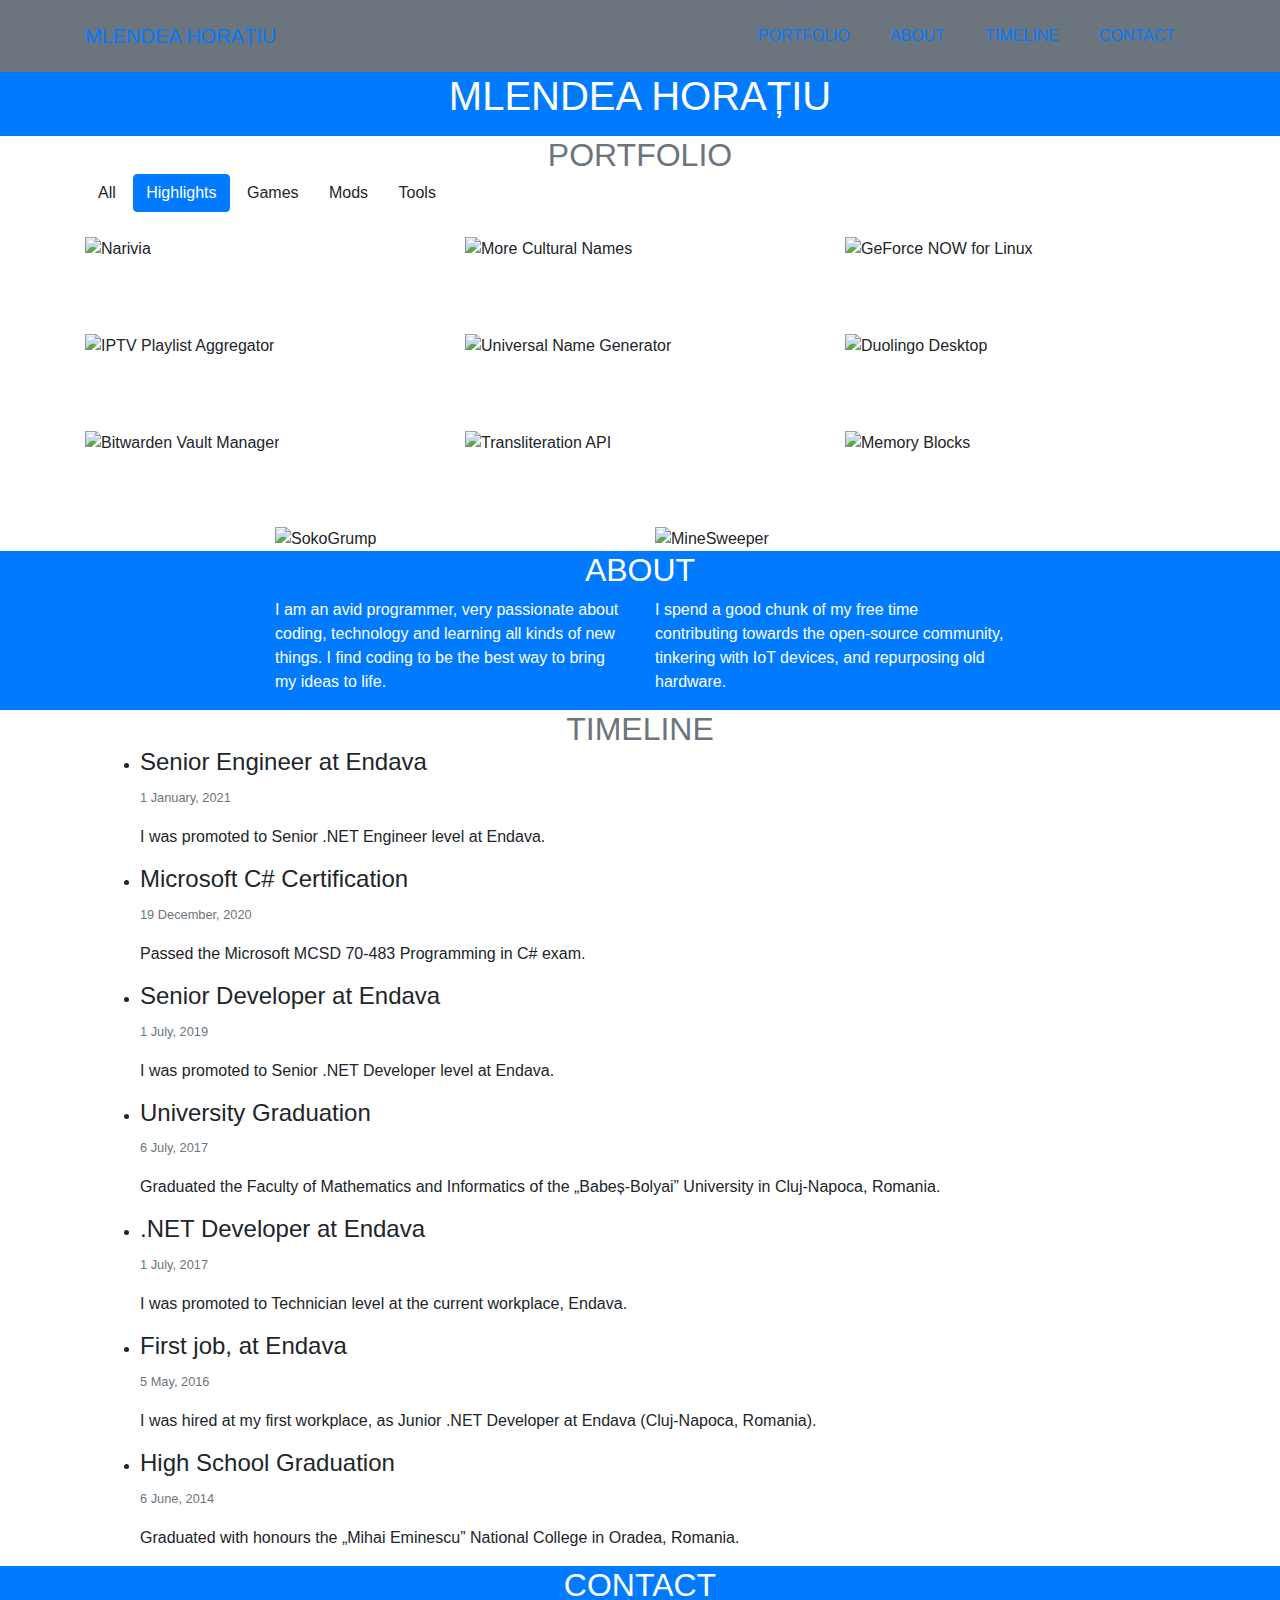
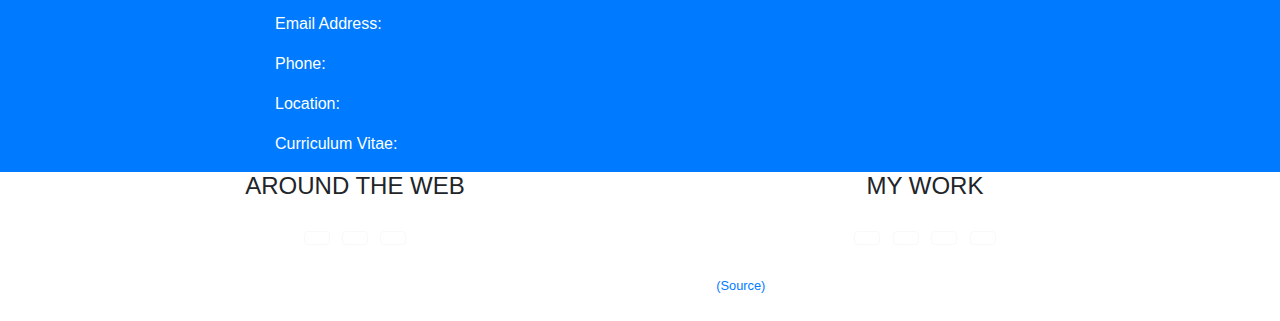
==== index.html @ c2ff5363 "Added an additional typewriter message" ====
<!DOCTYPE html>
<html lang="en">
    <head>
        <meta charset="utf-8">
        <meta http-equiv="X-UA-Compatible" content="IE=edge">
        <meta name="viewport" content="width=device-width, initial-scale=1">
        <meta name="description" content="Mlendea Horatiu Presentation Website">
        <meta name="author" content="Mlendea Horatiu">
        <meta name="keywords" content="Mlendea,Horatiu,Hori,Narivia">

        <link rel="icon" href="https://s.gravatar.com/avatar/6806e1cdd85b99cf8c70e34a6dd3ce5c?s=48">
        <title>Mlendea Horațiu</title>

        <!-- JQuery -->
        <script src="https://cdnjs.cloudflare.com/ajax/libs/jquery/3.5.1/jquery.min.js"></script>
        <script src="https://cdnjs.cloudflare.com/ajax/libs/jquery-easing/1.12.1/jquery.easing.min.js"></script>
        
        <!-- Bootstrap -->
        <link href="https://cdn.jsdelivr.net/npm/bootstrap@4.5.3/dist/css/bootstrap.min.css" rel="stylesheet" id="bootstrap-css">
        <script src="https://cdn.jsdelivr.net/npm/bootstrap@4.5.3/dist/js/bootstrap.bundle.min.js"></script>
        <link href="https://startbootstrap.github.io/startbootstrap-freelancer/css/styles.css" rel="stylesheet" />

        <!-- JS Plugins -->
        <script src="js/cbpAnimatedHeader.js"></script>
        <script src="js/portfolio-filter.js"></script>
        <script src="js/typewriter.js"></script>
        <script src="https://cdnjs.cloudflare.com/ajax/libs/wow/1.1.2/wow.min.js"></script>
        
        <!-- CSS - Plugins -->
        <link href="css/timeline.css" rel="stylesheet">
        <link href="https://cdnjs.cloudflare.com/ajax/libs/animate.css/3.7.2/animate.min.css" rel="stylesheet">

        <!-- CSS - Customisations -->
        <link href="css/hori.css" rel="stylesheet">

        <!-- Font Awesome icons (free version)-->
        <script src="https://use.fontawesome.com/releases/v5.15.1/js/all.js" crossorigin="anonymous"></script>
        
        <!-- Google fonts-->
        <link href="https://fonts.googleapis.com/css?family=Montserrat:400,700" rel="stylesheet" type="text/css" />
        <link href="https://fonts.googleapis.com/css?family=Lato:400,700,400italic,700italic" rel="stylesheet" type="text/css" />
    </head>
    <body id="page-top" class="index">
        <!-- Navigation-->
        <nav class="navbar navbar-expand-lg bg-secondary text-uppercase fixed-top" id="mainNav">
            <div class="container">
                <a class="navbar-brand js-scroll-trigger" href="#page-top">Mlendea Horațiu</a>
                <button class="navbar-toggler navbar-toggler-right text-uppercase font-weight-bold bg-primary text-white rounded" type="button" data-toggle="collapse" data-target="#navbarResponsive" aria-controls="navbarResponsive" aria-expanded="false" aria-label="Toggle navigation">
                    Menu
                    <i class="fas fa-bars"></i>
                </button>
                <div class="collapse navbar-collapse" id="navbarResponsive">
                    <ul class="navbar-nav ml-auto">
                        <li class="nav-item mx-0 mx-lg-1"><a class="nav-link py-3 px-0 px-lg-3 rounded js-scroll-trigger" href="#portfolio">Portfolio</a></li>
                        <li class="nav-item mx-0 mx-lg-1"><a class="nav-link py-3 px-0 px-lg-3 rounded js-scroll-trigger" href="#about">About</a></li>
                        <li class="nav-item mx-0 mx-lg-1"><a class="nav-link py-3 px-0 px-lg-3 rounded js-scroll-trigger" href="#timeline">Timeline</a></li>
                        <li class="nav-item mx-0 mx-lg-1"><a class="nav-link py-3 px-0 px-lg-3 rounded js-scroll-trigger" href="#contact">Contact</a></li>
                    </ul>
                </div>
            </div>
        </nav>

        <!-- Masthead-->
        <header class="masthead bg-primary text-white text-center">
            <div class="container d-flex align-items-center flex-column">
                <!-- Masthead Avatar Image-->
                <img class="masthead-avatar mb-5 wow bounceIn" src="https://s.gravatar.com/avatar/6806e1cdd85b99cf8c70e34a6dd3ce5c?s=256" alt="Mlendea Horațiu" />
                <!-- Masthead Heading-->
                <h1 class="masthead-heading text-uppercase mb-0">Mlendea Horațiu</h1>
                <!-- Icon Divider-->
                <div class="divider-custom divider-light">
                    <div class="divider-custom-line"></div>
                    <div class="divider-custom-icon"><i class="fas fa-star"></i></div>
                    <div class="divider-custom-line"></div>
                </div>
                <!-- Masthead Subheading-->
                <span class="skills">
                    <p class="text-center typewrite" data-period="2000" data-type='[ ".NET Developer", "Tinkerer", "IoT enthusiast", "♥ Linux", "Gamer", "Open-source contributor", "Writer of bugs xD" ]'>
                        <span class="wrap"></span>
                    </p>
                </span>
            </div>
        </header>

        <!-- Portfolio Section-->
        <section class="page-section portfolio" id="portfolio">
            <div class="container">
                <!-- Portfolio Section Heading-->
                <h2 class="page-section-heading text-center text-uppercase text-secondary mb-0">Portfolio</h2>
                <!-- Icon Divider-->
                <div class="divider-custom">
                    <div class="divider-custom-line"></div>
                    <div class="divider-custom-icon"><i class="fas fa-star"></i></div>
                    <div class="divider-custom-line"></div>
                </div>
                <div class="divider-custom">
                    <button class="btn filter-button" data-filter="all" href="">All</button>
                    <button class="btn filter-button btn-primary" data-filter="highlights">Highlights</button>
                    <button class="btn filter-button" data-filter="games">Games</button>
                    <button class="btn filter-button" data-filter="mods">Mods</button>
                    <button class="btn filter-button" data-filter="tools">Tools</button>
                </div>
                <!-- Portfolio Grid Items-->
                <div id="portfolio-gallery" class="row justify-content-center">
                    <!-- 1,1 -->
                    <div class="col-md-6 col-lg-4 mb-5 wow bounceIn filter games highlights">
                        <!-- Narivia-->
                        <div class="portfolio-item mx-auto" data-toggle="modal" data-target="#portfolioModalNarivia">
                            <div class="portfolio-item-caption d-flex align-items-center justify-content-center h-100 w-100">
                                <div class="portfolio-item-caption-content text-center text-white">Narivia</div>
                            </div>
                            <img class="img-fluid" src="assets/img/portfolio/narivia.png" alt="Narivia" />
                        </div>
                    </div>
                    <!-- 2,1 -->
                    <div class="col-md-6 col-lg-4 mb-5 wow bounceIn filter mods highlights">
                        <!-- More Cultural Names -->
                        <div class="portfolio-item mx-auto" data-toggle="modal" data-target="#portfolioModalMoreCulturalNames">
                            <div class="portfolio-item-caption d-flex align-items-center justify-content-center h-100 w-100">
                                <div class="portfolio-item-caption-content text-center text-white">More Cultural Names</div>
                            </div>
                            <img class="img-fluid" src="assets/img/portfolio/more-cultural-names.png" alt="More Cultural Names" />
                        </div>
                    </div>
                    <!-- 3,1 -->
                    <div class="col-md-6 col-lg-4 mb-5 wow bounceIn filter tools highlights">
                        <!-- GeForce NOW for Linux -->
                        <div class="portfolio-item mx-auto" data-toggle="modal" data-target="#portfolioModalGeForceNowElectron">
                            <div class="portfolio-item-caption d-flex align-items-center justify-content-center h-100 w-100">
                                <div class="portfolio-item-caption-content text-center text-white">GeForce NOW for Linux</div>
                            </div>
                            <img class="img-fluid" src="assets/img/portfolio/geforcenow-electron.png" alt="GeForce NOW for Linux" />
                        </div>
                    </div>
                    <!-- 1,2 -->
                    <div class="col-md-6 col-lg-4 mb-5 wow bounceIn filter tools highlights">
                        <!-- IPTV Playlist Aggregator-->
                        <div class="portfolio-item mx-auto" data-toggle="modal" data-target="#portfolioModalIptvPlaylistAggregator">
                            <div class="portfolio-item-caption d-flex align-items-center justify-content-center h-100 w-100">
                                <div class="portfolio-item-caption-content text-center text-white">IPTV Playlist Aggregator</div>
                            </div>
                            <img class="img-fluid" src="assets/img/portfolio/iptv-playlist-aggregator.png" alt="IPTV Playlist Aggregator" />
                        </div>
                    </div>
                    <!-- 2,2 -->
                    <div class="col-md-6 col-lg-4 mb-5 wow bounceIn filter tools highlights">
                        <!-- Universal Name Generator -->
                        <div class="portfolio-item mx-auto" data-toggle="modal" data-target="#portfolioModalUniversalNameGenerator">
                            <div class="portfolio-item-caption d-flex align-items-center justify-content-center h-100 w-100">
                                <div class="portfolio-item-caption-content text-center text-white">Universal Name Generator</div>
                            </div>
                            <img class="img-fluid" src="assets/img/portfolio/universal-name-generator.png" alt="Universal Name Generator" />
                        </div>
                    </div>
                    <!-- 3,2 -->
                    <div class="col-md-6 col-lg-4 mb-5 wow bounceIn filter tools highlights">
                        <!-- Duolingo Desktop -->
                        <div class="portfolio-item mx-auto" data-toggle="modal" data-target="#portfolioModalDuolingoDesktop">
                            <div class="portfolio-item-caption d-flex align-items-center justify-content-center h-100 w-100">
                                <div class="portfolio-item-caption-content text-center text-white">Duolingo Desktop</div>
                            </div>
                            <img class="img-fluid" src="assets/img/portfolio/duolingo-desktop.png" alt="Duolingo Desktop" />
                        </div>
                    </div>
                    <!-- 1,3 -->
                    <div class="col-md-6 col-lg-4 mb-5 mb-lg-0 wow bounceIn filter tools">
                        <!-- Bitwarden Vault Manager -->
                        <div class="portfolio-item mx-auto" data-toggle="modal" data-target="#portfolioModalBitwardenVaultManager">
                            <div class="portfolio-item-caption d-flex align-items-center justify-content-center h-100 w-100">
                                <div class="portfolio-item-caption-content text-center text-white">Bitwarden Vault Manager</div>
                            </div>
                            <img class="img-fluid" src="assets/img/portfolio/bitwarden-vault-manager.png" alt="Bitwarden Vault Manager" />
                        </div>
                    </div>
                    <!-- 2,3 -->
                    <div class="col-md-6 col-lg-4 mb-5 wow bounceIn filter tools">
                        <!-- Transliteration API -->
                        <div class="portfolio-item mx-auto" data-toggle="modal" data-target="#portfolioModalTransliterationAPI">
                            <div class="portfolio-item-caption d-flex align-items-center justify-content-center h-100 w-100">
                                <div class="portfolio-item-caption-content text-center text-white">Transliteration API</div>
                            </div>
                            <img class="img-fluid" src="assets/img/portfolio/transliteration-api.png" alt="Transliteration API" />
                        </div>
                    </div>
                    <!-- 1,4 -->
                    <div class="col-md-6 col-lg-4 mb-5 mb-lg-0 wow bounceIn filter games">
                        <!-- Memory Blocks -->
                        <div class="portfolio-item mx-auto" data-toggle="modal" data-target="#portfolioModalMemoryBlocks">
                            <div class="portfolio-item-caption d-flex align-items-center justify-content-center h-100 w-100">
                                <div class="portfolio-item-caption-content text-center text-white">Memory Blocks</div>
                            </div>
                            <img class="img-fluid" src="assets/img/portfolio/memoryblocks.png" alt="Memory Blocks" />
                        </div>
                    </div>
                    <!-- 2,4 -->
                    <div class="col-md-6 col-lg-4 mb-5 mb-md-0 wow bounceIn filter games">
                        <!-- SokoGrump-->
                        <div class="portfolio-item mx-auto" data-toggle="modal" data-target="#portfolioModalSokoGrump">
                            <div class="portfolio-item-caption d-flex align-items-center justify-content-center h-100 w-100">
                                <div class="portfolio-item-caption-content text-center text-white">SokoGrump</div>
                            </div>
                            <img class="img-fluid" src="assets/img/portfolio/sokogrump.png" alt="SokoGrump" />
                        </div>
                    </div>
                    <!-- 3,4 -->
                    <div class="col-md-6 col-lg-4 wow bounceIn filter games">
                        <!-- Minesweeper-->
                        <div class="portfolio-item mx-auto" data-toggle="modal" data-target="#portfolioModalMinesweeper">
                            <div class="portfolio-item-caption d-flex align-items-center justify-content-center h-100 w-100">
                                <div class="portfolio-item-caption-content text-center text-white">Minesweeper</div>
                            </div>
                            <img class="img-fluid" src="assets/img/portfolio/minesweeper.png" alt="MineSweeper" />
                        </div>
                    </div>
                </div>
            </div>
        </section>

        <!-- About Section-->
        <section class="page-section bg-primary text-white mb-0" id="about">
            <div class="container">
                <!-- About Section Heading-->
                <h2 class="page-section-heading text-center text-uppercase text-white">About</h2>
                <!-- Icon Divider-->
                <div class="divider-custom divider-light">
                    <div class="divider-custom-line"></div>
                    <div class="divider-custom-icon"><i class="fas fa-star"></i></div>
                    <div class="divider-custom-line"></div>
                </div>
                <!-- About Section Content-->
                <div class="row">
                    <div class="col-lg-4 ml-auto wow slideInLeft">
                        <p>I am an avid programmer, very passionate about coding, technology and learning all kinds of new things.
                            I find coding to be the best way to bring my ideas to life.</p>
                    </div>
                    <div class="col-lg-4 mr-auto wow slideInRight">
                        <p>I spend a good chunk of my free time contributing towards the open-source community,
                            tinkering with IoT devices, and repurposing old hardware.</p>
                    </div>
                </div>
            </div>
        </section>

        <!-- Timeline Section -->
        <section class="page-section" id="timeline">
            <div class="container">
                <!-- Timeline Section Heading-->
                <h2 class="page-section-heading text-center text-uppercase text-secondary mb-0">Timeline</h2>
                <!-- Icon Divider-->
                <div class="divider-custom">
                    <div class="divider-custom-line"></div>
                    <div class="divider-custom-icon"><i class="fas fa-star"></i></div>
                    <div class="divider-custom-line"></div>
                </div>

                <div class="container">
                    <ul class="timeline">
                        <li class="timeline-inverted">
                            <div class="timeline-badge info"><i class="fas fa-briefcase"></i></div>
                            <div class="timeline-panel wow slideInRight">
                                <div class="timeline-heading">
                                    <h4 class="timeline-title">Senior Engineer at Endava</h4>
                                    <p><small class="text-muted"><i class="far fa-clock"></i> 1 January, 2021</small></p>
                                </div>
                                <div class="timeline-body">
                                    <p>I was promoted to Senior .NET Engineer level at Endava.</p>
                                </div>
                            </div>
                        </li>
                        <li>
                            <div class="timeline-badge success"><i class="fas fa-graduation-cap"></i></div>
                            <div class="timeline-panel wow slideInLeft">
                                <div class="timeline-heading">
                                    <h4 class="timeline-title">Microsoft C# Certification</h4>
                                    <p><small class="text-muted"><i class="far fa-clock"></i> 19 December, 2020</small></p>
                                </div>
                                <div class="timeline-body">
                                    <p>Passed the Microsoft MCSD 70-483 Programming in C# exam.</p>
                                </div>
                            </div>
                        </li>
                        <li class="timeline-inverted">
                            <div class="timeline-badge info"><i class="fas fa-briefcase"></i></div>
                            <div class="timeline-panel wow slideInRight">
                                <div class="timeline-heading">
                                    <h4 class="timeline-title">Senior Developer at Endava</h4>
                                    <p><small class="text-muted"><i class="far fa-clock"></i> 1 July, 2019</small></p>
                                </div>
                                <div class="timeline-body">
                                    <p>I was promoted to Senior .NET Developer level at Endava.</p>
                                </div>
                            </div>
                        </li>
                        <li>
                            <div class="timeline-badge success"><i class="fas fa-graduation-cap"></i></div>
                            <div class="timeline-panel wow slideInLeft">
                                <div class="timeline-heading">
                                    <h4 class="timeline-title">University Graduation</h4>
                                    <p><small class="text-muted"><i class="far fa-clock"></i> 6 July, 2017</small></p>
                                </div>
                                <div class="timeline-body">
                                    <p>Graduated the Faculty of Mathematics and Informatics of the „Babeș-Bolyai” University in
                                        Cluj-Napoca, Romania.</p>
                                </div>
                            </div>
                        </li>
                        <li class="timeline-inverted">
                            <div class="timeline-badge info"><i class="fas fa-briefcase"></i></div>
                            <div class="timeline-panel wow slideInRight">
                                <div class="timeline-heading">
                                    <h4 class="timeline-title">.NET Developer at Endava</h4>
                                    <p><small class="text-muted"><i class="far fa-clock"></i> 1 July, 2017</small></p>
                                </div>
                                <div class="timeline-body">
                                    <p>I was promoted to Technician level at the current workplace, Endava.</p>
                                </div>
                            </div>
                        </li>
                        <li>
                            <div class="timeline-badge info"><i class="fas fa-briefcase"></i></div>
                            <div class="timeline-panel wow slideInLeft">
                                <div class="timeline-heading">
                                    <h4 class="timeline-title">First job, at Endava</h4>
                                    <p><small class="text-muted"><i class="far fa-clock"></i> 5 May, 2016</small></p>
                                </div>
                                <div class="timeline-body">
                                    <p>I was hired at my first workplace, as Junior .NET Developer at Endava (Cluj-Napoca, Romania).</p>
                                </div>
                            </div>
                        </li>
                        <li class="timeline-inverted">
                            <div class="timeline-badge success"><i class="fas fa-graduation-cap"></i></div>
                            <div class="timeline-panel wow slideInRight">
                                <div class="timeline-heading">
                                    <h4 class="timeline-title">High School Graduation</h4>
                                    <p><small class="text-muted"><i class="far fa-clock"></i> 6 June, 2014</small></p>
                                </div>
                                <div class="timeline-body">
                                    <p>Graduated with honours the „Mihai Eminescu” National College in Oradea, Romania.</p>
                                </div>
                            </div>
                        </li>
                    </ul>
                </div>
            </div>
        </section>

        <!-- Contact Section -->
        <section class="page-section bg-primary text-white mb-0" id="contact">
            <div class="container">
                <!-- Contact Section Heading-->
                <h2 class="page-section-heading text-center text-uppercase text-white">Contact</h2>
                <!-- Icon Divider-->
                <div class="divider-custom divider-light">
                    <div class="divider-custom-line"></div>
                    <div class="divider-custom-icon"><i class="fas fa-star"></i></div>
                    <div class="divider-custom-line"></div>
                </div>
                <div class="row">
                    <div class="col-lg-4 ml-auto wow slideInLeft">
                        <p><i class="fas fa-fw fa-envelope"></i> Email Address:</p>
                    </div>
                    <div class="col-lg-4 mr-auto wow slideInRight">
                        <p><a href="mailto:Horatiu.Mlendea@ProtonMail.com">Horatiu.Mlendea@ProtonMail.com</a></p>
                    </div>
                </div>
                <div class="row">
                    <div class="col-lg-4 ml-auto wow slideInLeft">
                        <p><i class="fas fa-fw fa-phone"></i> Phone:</p>
                    </div>
                    <div class="col-lg-4 mr-auto wow slideInRight">
                        <p><a href="https://wa.me/+40770131168">+40 770 131 168</a></p>
                    </div>
                </div>
                <div class="row">
                    <div class="col-lg-4 ml-auto wow slideInLeft">
                        <p><i class="fas fa-fw fa-map-marker"></i> Location:</p>
                    </div>
                    <div class="col-lg-4 mr-auto wow slideInRight">
                        <p><a href="https://goo.gl/maps/WRiFBEmSpfjrB4hP6">Cluj-Napoca, Romania</a></p>
                    </div>
                </div>
                <div class="row">
                    <div class="col-lg-4 ml-auto wow slideInLeft">
                        <p><i class="fas fa-fw fa-file"></i> Curriculum Vitae:</p>
                    </div>
                    <div class="col-lg-4 mr-auto wow slideInRight">
                        <p><a href="docs/resume.pdf" target="_blank">PDF</a></p>
                    </div>
                </div>
            </div>
        </section>

        <!-- Footer-->
        <footer class="footer text-center">
            <div class="container">
                <div class="row">
                    <!-- Social link -->
                    <div class="col-md-6 mb-5 mb-lg-0">
                        <h4 class="text-uppercase mb-4">Around the Web</h4>
                        <a class="btn btn-outline-light btn-social mx-1 icoTwitter" href="https://twitter.com/hmlendea"><i class="fab fa-fw fa-twitter"></i></a>
                        <a class="btn btn-outline-light btn-social mx-1 icoLinkedIn" href="https://www.linkedin.com/in/horatiu-mlendea"><i class="fab fa-fw fa-linkedin-in"></i></a>
                        <a class="btn btn-outline-light btn-social mx-1 icoSteam" href="https://steamcommunity.com/id/hori873"><i class="fab fa-fw fa-steam"></i></a>
                    </div>
                    <!-- Development links -->
                    <div class="col-md-6 mb-5 mb-lg-0">
                        <h4 class="text-uppercase mb-4">My work</h4>
                        <a class="btn btn-outline-light btn-social mx-1 icoGitHub" href="https://github.com/hmlendea"><i class="fab fa-fw fa-github"></i></a>
                        <a class="btn btn-outline-light btn-social mx-1 icoDeviantArt" href="https://hori873.deviantart.com"><i class="fab fa-fw fa-deviantart"></i></a>
                        <a class="btn btn-outline-light btn-social mx-1 icoSteam" href="https://steamcommunity.com/id/hori873/myworkshopfiles"><i class="fab fa-fw fa-steam"></i></a>
                        <a class="btn btn-outline-light btn-social mx-1 icoNexus" href="https://www.nexusmods.com/users/1823210?tab=user+files"><i class="fas fa-compress-arrows-alt"></i></a>
                    </div>
                </div>
            </div>
        </footer>
        <!-- Copyright Section-->
        <div class="copyright py-4 text-center text-white">
            <div class="container">
                <small>Copyright © Mlendea Horațiu 2021</small>
                <small><a href="https://github.com/hmlendea/hmlendea.go.ro">(Source)</a></small>
            </div>
        </div>

        <!-- Scroll to Top Button (Only visible on small and extra-small screen sizes)-->
        <div class="scroll-to-top d-lg-none position-fixed">
            <a class="js-scroll-trigger d-block text-center text-white rounded" href="#page-top"><i class="fa fa-chevron-up"></i></a>
        </div>

        <!-- Portfolio Modal: Backgammon-->
        <div class="portfolio-modal modal fade" id="portfolioModalBackgammon" tabindex="-1" role="dialog" aria-labelledby="portfolioModalBackgammonLabel" aria-hidden="true">
            <div class="modal-dialog modal-xl" role="document">
                <div class="modal-content">
                    <button class="close" type="button" data-dismiss="modal" aria-label="Close">
                        <span aria-hidden="true"><i class="fas fa-times"></i></span>
                    </button>
                    <div class="modal-body text-center">
                        <div class="container">
                            <div class="row justify-content-center">
                                <div class="col-lg-8">
                                    <!-- Portfolio Modal - Title-->
                                    <h2 class="portfolio-modal-title text-secondary text-uppercase mb-0" id="portfolioModalBackgammonLabel">Backgammon by Horațiu</h2>
                                    <!-- Icon Divider-->
                                    <div class="divider-custom">
                                        <div class="divider-custom-line"></div>
                                        <div class="divider-custom-icon"><i class="fas fa-star"></i></div>
                                        <div class="divider-custom-line"></div>
                                    </div>
                                    <!-- Portfolio Modal - Image-->
                                    <img class="img-fluid rounded mb-5" src="assets/img/portfolio/backgammon.png" alt="" />
                                    <!-- Portfolio Modal - Text-->
                                    <p>Open-source reimplementation of one of the oldest known board games.</p>
                                    <div class="row">
                                        <div class="col-lg-6 col-md-6 text-center">
                                            <div class="feature-box">
                                                <i class="fas fa-4x fa-chess-rook"></i>
                                                <h3>Strategy</h3>
                                                <p class="text-muted">A very strategic game for the people who enjoy playing games where you have to plan two steps ahead</p>
                                            </div>
                                        </div>
                                        <div class="col-lg-6 col-md-6 text-center">
                                            <div class="feature-box">
                                                <i class="fas fa-4x fa-paint-brush"></i>
                                                <h3>Stylish</h3>
                                                <p class="text-muted">Lovely and simplistic art style to preserve your concentration and offer a more relaxing experience</p>
                                            </div>
                                        </div>
                                    </div>
                                    <div class="text-center mt-4">
                                        <a class="btn btn-lg btn-outline-dark" href="https://github.com/hmlendea/backgammon-by-horatiu">
                                            <i class="fab fa-fw fa-github"></i>
                                            Source
                                        </a>
                                    </div>
                                    <br>
                                    <ul class="list-inline item-details">
                                        <li>Language: <strong>C#</strong></li>
                                        <li>Technologies: <strong>.NET, Mono, GTK2</strong></li>
                                        <li>Operating Systems: <strong>Linux</strong></li>
                                    </ul>
                                    <br>
                                    <button class="btn btn-primary" data-dismiss="modal">
                                        <i class="fas fa-times fa-fw"></i>
                                        Close Window
                                    </button>
                                </div>
                            </div>
                        </div>
                    </div>
                </div>
            </div>
        </div>

        <!-- Portfolio Modal: Bitwarden Vault Manager -->
        <div class="portfolio-modal modal fade" id="portfolioModalBitwardenVaultManager" tabindex="-1" role="dialog" aria-labelledby="portfolioModalBitwardenVaultManagerLabel" aria-hidden="true">
            <div class="modal-dialog modal-xl" role="document">
                <div class="modal-content">
                    <button class="close" type="button" data-dismiss="modal" aria-label="Close">
                        <span aria-hidden="true"><i class="fas fa-times"></i></span>
                    </button>
                    <div class="modal-body text-center">
                        <div class="container">
                            <div class="row justify-content-center">
                                <div class="col-lg-8">
                                    <!-- Portfolio Modal - Title-->
                                    <h2 class="portfolio-modal-title text-secondary text-uppercase mb-0" id="portfolioModalBitwardenVaultManagerLabel">Bitwarden Vault Manager</h2>
                                    <!-- Icon Divider-->
                                    <div class="divider-custom">
                                        <div class="divider-custom-line"></div>
                                        <div class="divider-custom-icon"><i class="fas fa-star"></i></div>
                                        <div class="divider-custom-line"></div>
                                    </div>
                                    <!-- Portfolio Modal - Image-->
                                    <img class="img-fluid rounded mb-5" src="assets/img/portfolio/bitwarden-vault-manager.png" alt="" />
                                    <!-- Portfolio Modal - Text-->
                                    <p>An CLI interface for managing your Bitwarden vault by analysing the data and finding the weak spots.</p>
                                    <div class="text-center mt-4">
                                        <a class="btn btn-lg btn-outline-dark" href="https://github.com/hmlendea/bitwarden-vault-manager"><i class="fab fa-fw fa-github"></i>Source</a>
                                        <a class="btn btn-lg btn-outline-dark" href="https://github.com/hmlendea/bitwarden-vault-manager/releases/latest"><i class="fas fa-fw fa-download"></i>Download</a>
                                    </div>
                                    <br>
                                    <ul class="list-inline item-details">
                                        <li>Language: <strong>C#</strong></li>
                                        <li>Technologies: <strong>.NET Core, CLI</strong></li>
                                        <li>Operating Systems: <strong>Windows, Mac, Linux</strong></li>
                                    </ul>
                                    <br>
                                    <button class="btn btn-primary" data-dismiss="modal">
                                        <i class="fas fa-times fa-fw"></i>
                                        Close Window
                                    </button>
                                </div>
                            </div>
                        </div>
                    </div>
                </div>
            </div>
        </div>

        <!-- Portfolio Modal: Duolingo Desktop -->
        <div class="portfolio-modal modal fade" id="portfolioModalDuolingoDesktop" tabindex="-1" role="dialog" aria-labelledby="portfolioModalDuolingoDesktopLabel" aria-hidden="true">
            <div class="modal-dialog modal-xl" role="document">
                <div class="modal-content">
                    <button class="close" type="button" data-dismiss="modal" aria-label="Close">
                        <span aria-hidden="true"><i class="fas fa-times"></i></span>
                    </button>
                    <div class="modal-body text-center">
                        <div class="container">
                            <div class="row justify-content-center">
                                <div class="col-lg-8">
                                    <!-- Portfolio Modal - Title-->
                                    <h2 class="portfolio-modal-title text-secondary text-uppercase mb-0" id="portfolioModalDuolingoDesktopLabel">Duolingo Desktop</h2>
                                    <!-- Icon Divider-->
                                    <div class="divider-custom">
                                        <div class="divider-custom-line"></div>
                                        <div class="divider-custom-icon"><i class="fas fa-star"></i></div>
                                        <div class="divider-custom-line"></div>
                                    </div>
                                    <!-- Portfolio Modal - Image-->
                                    <img class="img-fluid rounded mb-5" src="assets/img/portfolio/duolingo-desktop.png" alt="" />
                                    <!-- Portfolio Modal - Text-->
                                    <p>A Linux Desktop client for the Duolingo language learning application.</p>
                                    <div class="text-center mt-4">
                                        <a class="btn btn-lg btn-outline-dark" href="https://github.com/hmlendea/duolingo-desktop">
                                            <i class="fab fa-fw fa-github"></i>Source
                                        </a>
                                        <a class="btn btn-lg btn-outline-dark" href="https://github.com/hmlendea/duolingo-desktop/releases/latest">
                                            <i class="fas fa-fw fa-download"></i>Download
                                        </a>
                                    </div>
                                    <br>
                                    <ul class="list-inline item-details">
                                        <li>Language: <strong>JavaScript</strong></li>
                                        <li>Technologies: <strong>Electron</strong></li>
                                        <li>Operating Systems: <strong>Linux</strong></li>
                                    </ul>
                                    <br>
                                    <button class="btn btn-primary" data-dismiss="modal">
                                        <i class="fas fa-times fa-fw"></i>
                                        Close Window
                                    </button>
                                </div>
                            </div>
                        </div>
                    </div>
                </div>
            </div>
        </div>

        <!-- Portfolio Modal: GeForce NOW for Linux-->
        <div class="portfolio-modal modal fade" id="portfolioModalGeForceNowElectron" tabindex="-1" role="dialog" aria-labelledby="portfolioModalGeForceNowElectronLabel" aria-hidden="true">
            <div class="modal-dialog modal-xl" role="document">
                <div class="modal-content">
                    <button class="close" type="button" data-dismiss="modal" aria-label="Close">
                        <span aria-hidden="true"><i class="fas fa-times"></i></span>
                    </button>
                    <div class="modal-body text-center">
                        <div class="container">
                            <div class="row justify-content-center">
                                <div class="col-lg-8">
                                    <!-- Portfolio Modal - Title-->
                                    <h2 class="portfolio-modal-title text-secondary text-uppercase mb-0" id="portfolioModalGeForceNowElectronLabel">GeForce NOW Electron</h2>
                                    <!-- Icon Divider-->
                                    <div class="divider-custom">
                                        <div class="divider-custom-line"></div>
                                        <div class="divider-custom-icon"><i class="fas fa-star"></i></div>
                                        <div class="divider-custom-line"></div>
                                    </div>
                                    <!-- Portfolio Modal - Image-->
                                    <img class="img-fluid rounded mb-5" src="assets/img/portfolio/geforcenow-electron.png" alt="" />
                                    <!-- Portfolio Modal - Text-->
                                    <p>A Linux Desktop client for Nvidia's GeForce NOW game streaming service.</p>
                                    <div class="text-center mt-4">
                                        <a class="btn btn-lg btn-outline-dark" href="https://github.com/hmlendea/geforcenow-electron">
                                            <i class="fab fa-fw fa-github"></i>Source
                                        </a>
                                        <a class="btn btn-lg btn-outline-dark" href="https://github.com/hmlendea/geforcenow-electron/releases/latest">
                                            <i class="fas fa-fw fa-download"></i>Download
                                        </a>
                                    </div>
                                    <br>
                                    <ul class="list-inline item-details">
                                        <li>Language: <strong>JavaScript</strong></li>
                                        <li>Technologies: <strong>Electron</strong></li>
                                        <li>Operating Systems: <strong>Linux</strong></li>
                                    </ul>
                                    <br>
                                    <button class="btn btn-primary" data-dismiss="modal">
                                        <i class="fas fa-times fa-fw"></i>
                                        Close Window
                                    </button>
                                </div>
                            </div>
                        </div>
                    </div>
                </div>
            </div>
        </div>

        <!-- Portfolio Modal: IPTV Playlist Aggregator -->
        <div class="portfolio-modal modal fade" id="portfolioModalIptvPlaylistAggregator" tabindex="-1" role="dialog" aria-labelledby="portfolioModalIptvPlaylistAggregatorLabel" aria-hidden="true">
            <div class="modal-dialog modal-xl" role="document">
                <div class="modal-content">
                    <button class="close" type="button" data-dismiss="modal" aria-label="Close">
                        <span aria-hidden="true"><i class="fas fa-times"></i></span>
                    </button>
                    <div class="modal-body text-center">
                        <div class="container">
                            <div class="row justify-content-center">
                                <div class="col-lg-8">
                                    <!-- Portfolio Modal - Title-->
                                    <h2 class="portfolio-modal-title text-secondary text-uppercase mb-0" id="portfolioModalIptvPlaylistAggregatorLabel">IPTV Playlist Aggregator</h2>
                                    <!-- Icon Divider-->
                                    <div class="divider-custom">
                                        <div class="divider-custom-line"></div>
                                        <div class="divider-custom-icon"><i class="fas fa-star"></i></div>
                                        <div class="divider-custom-line"></div>
                                    </div>
                                    <!-- Portfolio Modal - Image-->
                                    <img class="img-fluid rounded mb-5" src="assets/img/portfolio/iptv-playlist-aggregator.png" alt="" />
                                    <!-- Portfolio Modal - Text-->
                                    <p>A tool for downloading IPTV playlists from multiple web sources and aggregating their channels into a single playlist that can be used on any smart TV.</p>
                                    <div class="row">
                                        <div class="col-lg-4 col-md-6 text-center">
                                            <div class="feature-box">
                                                <i class="fas fa-4x fa-wind"></i>
                                                <h3>Lightweight</h3>
                                                <p class="text-muted">Consumes minimal system resources</p>
                                            </div>
                                        </div>
                                        <div class="col-lg-4 col-md-6 text-center">
                                            <div class="feature-box">
                                                <i class="fab fa-4x fa-raspberry-pi"></i>
                                                <h3>Raspberry Pi</h3>
                                                <p class="text-muted">Intended to be ran as a scheduled background service on a Raspberry Pi</p>
                                            </div>
                                        </div>
                                        <div class="col-lg-4 col-md-6 text-center">
                                            <div class="feature-box">
                                                <i class="fas fa-4x fa-spinner"></i>
                                                <h3>In-dev</h3>
                                                <p class="text-muted">This project is in a continuous state of development and improvement</p>
                                            </div>
                                        </div>
                                    </div>
                                    <div class="text-center mt-4">
                                        <a class="btn btn-lg btn-outline-dark" href="https://github.com/hmlendea/iptv-playlist-aggregator">
                                            <i class="fab fa-fw fa-github"></i>Source
                                        </a>
                                        <a class="btn btn-lg btn-outline-dark" href="https://github.com/hmlendea/iptv-playlist-aggregator/releases/latest">
                                            <i class="fas fa-fw fa-download"></i>Download
                                        </a>
                                    </div>
                                    <br>
                                    <ul class="list-inline item-details">
                                        <li>Language: <strong>C#</strong></li>
                                        <li>Technologies: <strong>.NET Core</strong></li>
                                        <li>Operating Systems: <strong>Windows, Mac, Linux</strong></li>
                                        <li>Architectures: <strong>x86_64, ARM, ARM64</strong></li>
                                    </ul>
                                    <br>
                                    <button class="btn btn-primary" data-dismiss="modal">
                                        <i class="fas fa-times fa-fw"></i>
                                        Close Window
                                    </button>
                                </div>
                            </div>
                        </div>
                    </div>
                </div>
            </div>
        </div>

        <!-- Portfolio Modal: Memory Blocks-->
        <div class="portfolio-modal modal fade" id="portfolioModalMemoryBlocks" tabindex="-1" role="dialog" aria-labelledby="portfolioModalMemoryBlocksLabel" aria-hidden="true">
            <div class="modal-dialog modal-xl" role="document">
                <div class="modal-content">
                    <button class="close" type="button" data-dismiss="modal" aria-label="Close">
                        <span aria-hidden="true"><i class="fas fa-times"></i></span>
                    </button>
                    <div class="modal-body text-center">
                        <div class="container">
                            <div class="row justify-content-center">
                                <div class="col-lg-8">
                                    <!-- Portfolio Modal - Title-->
                                    <h2 class="portfolio-modal-title text-secondary text-uppercase mb-0" id="portfolioModalMemoryBlocksLabel">Memory Blocks</h2>
                                    <!-- Icon Divider-->
                                    <div class="divider-custom">
                                        <div class="divider-custom-line"></div>
                                        <div class="divider-custom-icon"><i class="fas fa-star"></i></div>
                                        <div class="divider-custom-line"></div>
                                    </div>
                                    <!-- Portfolio Modal - Image-->
                                    <img class="img-fluid rounded mb-5" src="assets/img/portfolio/memoryblocks.png" alt="" />
                                    <!-- Portfolio Modal - Text-->
                                    <p>Memory Blocks is a puzzle game similar to the classic Sokoban. It the features the Grumpy Cat trying to push all the crates in a werehouse to their storge locations, without getting stuck.</p>
                                    <div class="row">
                                        <div class="col-lg-4 col-md-6 text-center">
                                            <div class="feature-box">
                                                <i class="fas fa-4x fa-puzzle-piece"></i>
                                                <h3>Puzzle</h3>
                                                <p class="text-muted">Entertain your mind by remembering and matching flipped tiles</p>
                                            </div>
                                        </div>
                                        <div class="col-lg-4 col-md-6 text-center">
                                            <div class="feature-box">
                                                <i class="fas fa-4x fa-paint-brush"></i>
                                                <h3>Stylish</h3>
                                                <p class="text-muted">Lovely, simplistic images for your comfort</p>
                                            </div>
                                        </div>
                                        <div class="col-lg-4 col-md-6 text-center">
                                            <div class="feature-box">
                                                <i class="fas fa-4x fa-heart"></i>
                                                <h3>Healthy</h3>
                                                <p class="text-muted">Improves your memory and dexterity, and offers a relaxing experience</p>
                                            </div>
                                        </div>
                                    </div>
                                    <div class="text-center mt-4">
                                        <a class="btn btn-lg btn-outline-dark" href="https://github.com/hmlendea/memoryblocks"><i class="fab fa-fw fa-github"></i>Source</a>
                                        <a class="btn btn-lg btn-outline-dark" href="https://github.com/hmlendea/memoryblocks/releases/latest"><i class="fas fa-fw fa-download"></i>Download</a>
                                    </div>
                                    <br>
                                    <ul class="list-inline item-details">
                                        <li>Language: <strong>C#</strong></li>
                                        <li>Technologies: <strong>.NET, Mono, GTK2</strong></li>
                                        <li>Operating Systems: <strong>Windows, Linux</strong></li>
                                    </ul>
                                    <br>
                                    <button class="btn btn-primary" data-dismiss="modal">
                                        <i class="fas fa-times fa-fw"></i>
                                        Close Window
                                    </button>
                                </div>
                            </div>
                        </div>
                    </div>
                </div>
            </div>
        </div>

        <!-- Portfolio Modal: Minesweeper-->
        <div class="portfolio-modal modal fade" id="portfolioModalMinesweeper" tabindex="-1" role="dialog" aria-labelledby="portfolioModalMinesweeperLabel" aria-hidden="true">
            <div class="modal-dialog modal-xl" role="document">
                <div class="modal-content">
                    <button class="close" type="button" data-dismiss="modal" aria-label="Close">
                        <span aria-hidden="true"><i class="fas fa-times"></i></span>
                    </button>
                    <div class="modal-body text-center">
                        <div class="container">
                            <div class="row justify-content-center">
                                <div class="col-lg-8">
                                    <!-- Portfolio Modal - Title-->
                                    <h2 class="portfolio-modal-title text-secondary text-uppercase mb-0" id="portfolioModalMinesweeperLabel">Minesweeper</h2>
                                    <!-- Icon Divider-->
                                    <div class="divider-custom">
                                        <div class="divider-custom-line"></div>
                                        <div class="divider-custom-icon"><i class="fas fa-star"></i></div>
                                        <div class="divider-custom-line"></div>
                                    </div>
                                    <!-- Portfolio Modal - Image-->
                                    <img class="img-fluid rounded mb-5" src="assets/img/portfolio/minesweeper.png" alt="" />
                                    <!-- Portfolio Modal - Text-->
                                    <p>
                                        Minesweeper is a very similar game to the original game with the same name. It was created to fill the gap after the original's
                                        removal from modern Windows releases.
                                        <br><br> The objective is to carefully clear all the mines on a rectangular board, without
                                        detonating them.
                                    </p>
                                    <div class="text-center mt-4">
                                        <a class="btn btn-lg btn-outline-dark" href="https://github.com/hmlendea/minesweeper">
                                            <i class="fab fa-fw fa-github"></i>
                                            Source
                                        </a>
                                    </div>
                                    <br>
                                    <ul class="list-inline item-details">
                                        <li>Language: <strong>C#</strong></li>
                                        <li>Technologies: <strong>.NET, GTK2</strong></li>
                                        <li>Operating Systems: <strong>Windows, Mac, Linux</strong></li>
                                    </ul>
                                    <br>
                                    <button class="btn btn-primary" data-dismiss="modal">
                                        <i class="fas fa-times fa-fw"></i>
                                        Close Window
                                    </button>
                                </div>
                            </div>
                        </div>
                    </div>
                </div>
            </div>
        </div>

        <!-- Portfolio Modal: More Cultural Names-->
        <div class="portfolio-modal modal fade" id="portfolioModalMoreCulturalNames" tabindex="-1" role="dialog" aria-labelledby="portfolioModalMoreCulturalNamesLabel" aria-hidden="true">
            <div class="modal-dialog modal-xl" role="document">
                <div class="modal-content">
                    <button class="close" type="button" data-dismiss="modal" aria-label="Close">
                        <span aria-hidden="true"><i class="fas fa-times"></i></span>
                    </button>
                    <div class="modal-body text-center">
                        <div class="container">
                            <div class="row justify-content-center">
                                <div class="col-lg-8">
                                    <!-- Portfolio Modal - Title-->
                                    <h2 class="portfolio-modal-title text-secondary text-uppercase mb-0" id="portfolioModalMoreCulturalNamesLabel">More Cultural Names</h2>
                                    <!-- Icon Divider-->
                                    <div class="divider-custom">
                                        <div class="divider-custom-line"></div>
                                        <div class="divider-custom-icon"><i class="fas fa-star"></i></div>
                                        <div class="divider-custom-line"></div>
                                    </div>
                                    <!-- Portfolio Modal - Image-->
                                    <img class="img-fluid rounded mb-5" src="assets/img/portfolio/more-cultural-names.png" alt="" />
                                    <!-- Portfolio Modal - Text-->
                                    <p>This is a mod for various strategy games, that adds new place names based on their culture/faction.</p>
                                    <br>
                                    <p>It is based on a carefully selected list of alternate place names in various languages and across various periods of time.</p>
                                    <div class="row">
                                        <div class="col-lg-4 col-md-6 text-center">
                                            <div class="feature-box">
                                                <i class="fas fa-4x fa-monument"></i>
                                                <h3>Authentic</h3>
                                                <p class="text-muted">The names are authentic and uses the best matches for each game's time period</p>
                                            </div>
                                        </div>
                                        <div class="col-lg-4 col-md-6 text-center">
                                            <div class="feature-box">
                                                <i class="fas fa-4x fa-expand"></i>
                                                <h3>Extensive</h3>
                                                <p class="text-muted">Contains 60.000+ alternate place names</p>
                                            </div>
                                        </div>
                                        <div class="col-lg-4 col-md-6 text-center">
                                            <div class="feature-box">
                                                <i class="fas fa-4x fa-spinner"></i>
                                                <h3>In-dev</h3>
                                                <p class="text-muted">This project is in a continuous state of development and improvement</p>
                                            </div>
                                        </div>
                                    </div>
                                    <div class="text-center mt-4">
                                        <a class="btn btn-lg btn-outline-dark" href="https://github.com/hmlendea/more-cultural-names">
                                            <i class="fab fa-fw fa-github"></i>Source
                                        </a>
                                        <a class="btn btn-lg btn-outline-dark" href="https://github.com/hmlendea/more-cultural-names/releases/latest">
                                            <i class="fas fa-fw fa-download"></i>Download
                                        </a>
                                    </div>
                                    <div class="text-center mt-4">
                                        <a class="btn btn-sm btn-outline-dark" href="https://steamcommunity.com/sharedfiles/filedetails/?id=2243430163">
                                            <i class="fab fa-fw fa-steam"></i>Steam Workshop - CK2
                                        </a>
                                        <a class="btn btn-sm btn-outline-dark" href="https://steamcommunity.com/sharedfiles/filedetails/?id=2217534250">
                                            <i class="fab fa-fw fa-steam"></i>Steam Workshop - CK3
                                        </a>
                                        <a class="btn btn-sm btn-outline-dark" href="https://steamcommunity.com/sharedfiles/filedetails/?id=2219177532">
                                            <i class="fab fa-fw fa-steam"></i>Steam Workshop - I:R
                                        </a>
                                    </div>
                                    <br>
                                    <ul class="list-inline item-details">
                                        <li><strong>Supported games:</strong></li>
                                        <li>Crusader Kings 2</li>
                                        <li>Crusader Kings 3</li>
                                        <li>Hearts of Iron IV</li>
                                        <li>Imperator: Rome</li>
                                    </ul>
                                    <br>
                                    <button class="btn btn-primary" data-dismiss="modal">
                                        <i class="fas fa-times fa-fw"></i>
                                        Close Window
                                    </button>
                                </div>
                            </div>
                        </div>
                    </div>
                </div>
            </div>
        </div>

        <!-- Portfolio Modal: Narivia-->
        <div class="portfolio-modal modal fade" id="portfolioModalNarivia" tabindex="-1" role="dialog" aria-labelledby="portfolioModalNariviaLabel" aria-hidden="true">
            <div class="modal-dialog modal-xl" role="document">
                <div class="modal-content">
                    <button class="close" type="button" data-dismiss="modal" aria-label="Close">
                        <span aria-hidden="true"><i class="fas fa-times"></i></span>
                    </button>
                    <div class="modal-body text-center">
                        <div class="container">
                            <div class="row justify-content-center">
                                <div class="col-lg-8">
                                    <!-- Portfolio Modal - Title-->
                                    <h2 class="portfolio-modal-title text-secondary text-uppercase mb-0" id="portfolioModalNariviaLabel">Narivia</h2>
                                    <!-- Icon Divider-->
                                    <div class="divider-custom">
                                        <div class="divider-custom-line"></div>
                                        <div class="divider-custom-icon"><i class="fas fa-star"></i></div>
                                        <div class="divider-custom-line"></div>
                                    </div>
                                    <!-- Portfolio Modal - Image-->
                                    <img class="img-fluid rounded mb-5" src="assets/img/portfolio/narivia.png" alt="" />
                                    <!-- Portfolio Modal - Text-->
                                    <p>Narivia is a free-to-play turn-based strategy game focused on economy and warfare. It is set in a big part of a fictional world called Narivia, containing it's two main continents.</p>
                                    <br>
                                    <p>The player must lead their people to the ultimate victory, by raising the country’s economy and expanding its territories using military force. The enemies will share the same dream and will not give up their territories easily, challenging tactical scenarios that the player must overcome.</p>
                                    <br>
                                    <p>The player has at its disposal an array of units and buildings that can be created, each being specific to the faction’s culture.</p>
                                    <div class="row">
                                        <div class="col-lg-4 col-md-6 text-center">
                                            <div class="feature-box">
                                                <i class="fas fa-4x fa-chess-rook"></i>
                                                <h3>Strategy</h3>
                                                <p class="text-muted">Offers a classic 4x turn-based strategy game experience</p>
                                            </div>
                                        </div>
                                        <div class="col-lg-4 col-md-6 text-center">
                                            <div class="feature-box">
                                                <i class="fas fa-4x fa-expand"></i>
                                                <h3>Expandable</h3>
                                                <p class="text-muted">Supports customized worlds that can offer a whole new experience, and offers tools to aid in their creation</p>
                                            </div>
                                        </div>
                                        <div class="col-lg-4 col-md-6 text-center">
                                            <div class="feature-box">
                                                <i class="fas fa-4x fa-spinner"></i>
                                                <h3>In-dev</h3>
                                                <p class="text-muted">This project is in a continuous state of development and improvement</p>
                                            </div>
                                        </div>
                                    </div>
                                    <div class="text-center mt-4">
                                        <a class="btn btn-lg btn-outline-dark" href="https://github.com/hmlendea/narivia">
                                            <i class="fab fa-fw fa-github"></i>Source
                                        </a>
                                    </div>
                                    <br>
                                    <ul class="list-inline item-details">
                                        <li>Language: <strong>C#, XML</strong></li>
                                        <li>Technologies: <strong>.NET Core, XNA/MonoGame</strong></li>
                                        <li>Operating Systems: <strong>Windows, Mac, Linux</strong></li>
                                    </ul>
                                    <br>
                                    <button class="btn btn-primary" data-dismiss="modal">
                                        <i class="fas fa-times fa-fw"></i>
                                        Close Window
                                    </button>
                                </div>
                            </div>
                        </div>
                    </div>
                </div>
            </div>
        </div>

        <!-- Portfolio Modal: SokoGrump-->
        <div class="portfolio-modal modal fade" id="portfolioModalSokoGrump" tabindex="-1" role="dialog" aria-labelledby="portfolioModalSokoGrumpLabel" aria-hidden="true">
            <div class="modal-dialog modal-xl" role="document">
                <div class="modal-content">
                    <button class="close" type="button" data-dismiss="modal" aria-label="Close">
                        <span aria-hidden="true"><i class="fas fa-times"></i></span>
                    </button>
                    <div class="modal-body text-center">
                        <div class="container">
                            <div class="row justify-content-center">
                                <div class="col-lg-8">
                                    <!-- Portfolio Modal - Title-->
                                    <h2 class="portfolio-modal-title text-secondary text-uppercase mb-0" id="portfolioModalSokoGrumpLabel">SokoGrump</h2>
                                    <!-- Icon Divider-->
                                    <div class="divider-custom">
                                        <div class="divider-custom-line"></div>
                                        <div class="divider-custom-icon"><i class="fas fa-star"></i></div>
                                        <div class="divider-custom-line"></div>
                                    </div>
                                    <!-- Portfolio Modal - Image-->
                                    <img class="img-fluid rounded mb-5" src="assets/img/portfolio/sokogrump.png" alt="" />
                                    <!-- Portfolio Modal - Text-->
                                    <p>SokoGrump is a puzzle game similar to the classic Sokoban. It the features the Grumpy Cat trying to push all the crates in a werehouse to their storge locations, without getting stuck.</p>
                                    <div class="row">
                                        <div class="col-lg-6 col-md-6 text-center">
                                            <div class="feature-box">
                                                <i class="fas fa-4x fa-puzzle-piece"></i>
                                                <h3>Puzzle</h3>
                                                <p class="text-muted">Entertain your brain by solving over 25 mazes of increasing difficulty                                                </p>
                                            </div>
                                        </div>
                                        <div class="col-lg-6 col-md-6 text-center">
                                            <div class="feature-box">
                                                <i class="fas fa-4x fa-pencil-alt"></i>
                                                <h3>Level Editor</h3>
                                                <p class="text-muted">Create your own mazes and share them with others!</p>
                                            </div>
                                        </div>
                                    </div>
                                    <div class="text-center mt-4">
                                        <a class="btn btn-lg btn-outline-dark" href="https://github.com/hmlendea/sokogrump"><i class="fab fa-fw fa-github"></i>Source</a>
                                        <a class="btn btn-lg btn-outline-dark" href="https://github.com/hmlendea/sokogrump/releases/latest"><i class="fas fa-fw fa-download"></i>Download</a>
                                    </div>
                                    <br>
                                    <ul class="list-inline item-details">
                                        <li>Language: <strong>C#</strong></li>
                                        <li>Technologies: <strong>.NET Core, XNA/MonoGame</strong></li>
                                        <li>Operating Systems: <strong>Windows, Linux</strong></li>
                                    </ul>
                                    <br>
                                    <button class="btn btn-primary" data-dismiss="modal">
                                        <i class="fas fa-times fa-fw"></i>
                                        Close Window
                                    </button>
                                </div>
                            </div>
                        </div>
                    </div>
                </div>
            </div>
        </div>

        <!-- Portfolio Modal: Transliteration API -->
        <div class="portfolio-modal modal fade" id="portfolioModalTransliterationAPI" tabindex="-1" role="dialog" aria-labelledby="portfolioModalTransliterationAPILabel" aria-hidden="true">
            <div class="modal-dialog modal-xl" role="document">
                <div class="modal-content">
                    <button class="close" type="button" data-dismiss="modal" aria-label="Close">
                        <span aria-hidden="true"><i class="fas fa-times"></i></span>
                    </button>
                    <div class="modal-body text-center">
                        <div class="container">
                            <div class="row justify-content-center">
                                <div class="col-lg-8">
                                    <!-- Portfolio Modal - Title-->
                                    <h2 class="portfolio-modal-title text-secondary text-uppercase mb-0" id="portfolioModalTransliterationAPILabel">Transliteration API</h2>
                                    <!-- Icon Divider-->
                                    <div class="divider-custom">
                                        <div class="divider-custom-line"></div>
                                        <div class="divider-custom-icon"><i class="fas fa-star"></i></div>
                                        <div class="divider-custom-line"></div>
                                    </div>
                                    <!-- Portfolio Modal - Image-->
                                    <img class="img-fluid rounded mb-5" src="assets/img/portfolio/transliteration-api.png" alt="" />
                                    <!-- Portfolio Modal - Text-->
                                    <p>An API for coverting text from foreign alphabets to the latin one.</p>
                                    <div class="row">
                                        <div class="col-lg-12 col-md-6 text-center">
                                            <div class="feature-box">
                                                <i class="fas fa-4x fa-language"></i>
                                                <h3>Extensive</h3>
                                                <p class="text-muted">Supports over 35 different languages.</p>
                                            </div>
                                        </div>
                                    </div>
                                    <div class="text-center mt-4">
                                        <a class="btn btn-lg btn-outline-dark" href="https://github.com/hmlendea/transliteration-api"><i class="fab fa-fw fa-github"></i>Source</a>
                                        <a class="btn btn-lg btn-outline-dark" href="https://github.com/hmlendea/transliteration-api/releases/latest"><i class="fas fa-fw fa-download"></i>Download</a>
                                    </div>
                                    <br>
                                    <ul class="list-inline item-details">
                                        <li>Language: <strong>C#</strong></li>
                                        <li>Technologies: <strong>ASP .NET Core, REST API</strong></li>
                                        <li>Operating Systems: <strong>Windows, Mac, Linux</strong></li>
                                    </ul>
                                    <br>
                                    <button class="btn btn-primary" data-dismiss="modal">
                                        <i class="fas fa-times fa-fw"></i>
                                        Close Window
                                    </button>
                                </div>
                            </div>
                        </div>
                    </div>
                </div>
            </div>
        </div>

        <!-- Portfolio Modal: Universal Name Generator -->
        <div class="portfolio-modal modal fade" id="portfolioModalUniversalNameGenerator" tabindex="-1" role="dialog" aria-labelledby="portfolioModalUniversalNameGeneratorLabel" aria-hidden="true">
            <div class="modal-dialog modal-xl" role="document">
                <div class="modal-content">
                    <button class="close" type="button" data-dismiss="modal" aria-label="Close">
                        <span aria-hidden="true"><i class="fas fa-times"></i></span>
                    </button>
                    <div class="modal-body text-center">
                        <div class="container">
                            <div class="row justify-content-center">
                                <div class="col-lg-8">
                                    <!-- Portfolio Modal - Title-->
                                    <h2 class="portfolio-modal-title text-secondary text-uppercase mb-0" id="portfolioModalUniversalNameGeneratorLabel">Universal Name Generator</h2>
                                    <!-- Icon Divider-->
                                    <div class="divider-custom">
                                        <div class="divider-custom-line"></div>
                                        <div class="divider-custom-icon"><i class="fas fa-star"></i></div>
                                        <div class="divider-custom-line"></div>
                                    </div>
                                    <!-- Portfolio Modal - Image-->
                                    <img class="img-fluid rounded mb-5" src="assets/img/portfolio/universal-name-generator.png" alt="" />
                                    <!-- Portfolio Modal - Text-->
                                    <p>Tool that can generate accurate new words and names in any given language, be it real or fictional.</p>
                                    <div class="row">
                                        <div class="col-lg-4 col-md-6 text-center">
                                            <div class="feature-box">
                                                <i class="fas fa-4x fa-cogs"></i>
                                                <h3>Markov</h3>
                                                <p class="text-muted">Support for Markov chains using Katz's back-off model</p>
                                            </div>
                                        </div>
                                        <div class="col-lg-4 col-md-6 text-center">
                                            <div class="feature-box">
                                                <i class="fas fa-4x fa-random"></i>
                                                <h3>Mixer</h3>
                                                <p class="text-muted">Support for random generation, by mixing different parts together</p>
                                            </div>
                                        </div>
                                        <div class="col-lg-4 col-md-6 text-center">
                                            <div class="feature-box">
                                                <i class="fas fa-4x fa-database"></i>
                                                <h3>Extensive</h3>
                                                <p class="text-muted">Contains tens of thousands of names for different categories, themes and languages</p>
                                            </div>
                                        </div>
                                    </div>
                                    <div class="text-center mt-4">
                                        <a class="btn btn-lg btn-outline-dark" href="https://github.com/hmlendea/universal-name-generator"><i class="fab fa-fw fa-github"></i>Source</a>
                                        <a class="btn btn-lg btn-outline-dark" href="https://github.com/hmlendea/universal-name-generator/releases/latest"><i class="fas fa-fw fa-download"></i>Download</a>
                                    </div>
                                    <br>
                                    <ul class="list-inline item-details">
                                        <li>Language: <strong>C#</strong></li>
                                        <li>Technologies: <strong>.NET Core, CLI</strong></li>
                                        <li>Operating Systems: <strong>Windows, Mac, Linux</strong></li>
                                    </ul>
                                    <br>
                                    <button class="btn btn-primary" data-dismiss="modal">
                                        <i class="fas fa-times fa-fw"></i>
                                        Close Window
                                    </button>
                                </div>
                            </div>
                        </div>
                    </div>
                </div>
            </div>
        </div>

        <script src="https://startbootstrap.github.io/startbootstrap-freelancer/js/scripts.js"></script>
        <script src="js/hori.js"></script>
    </body>
</html>
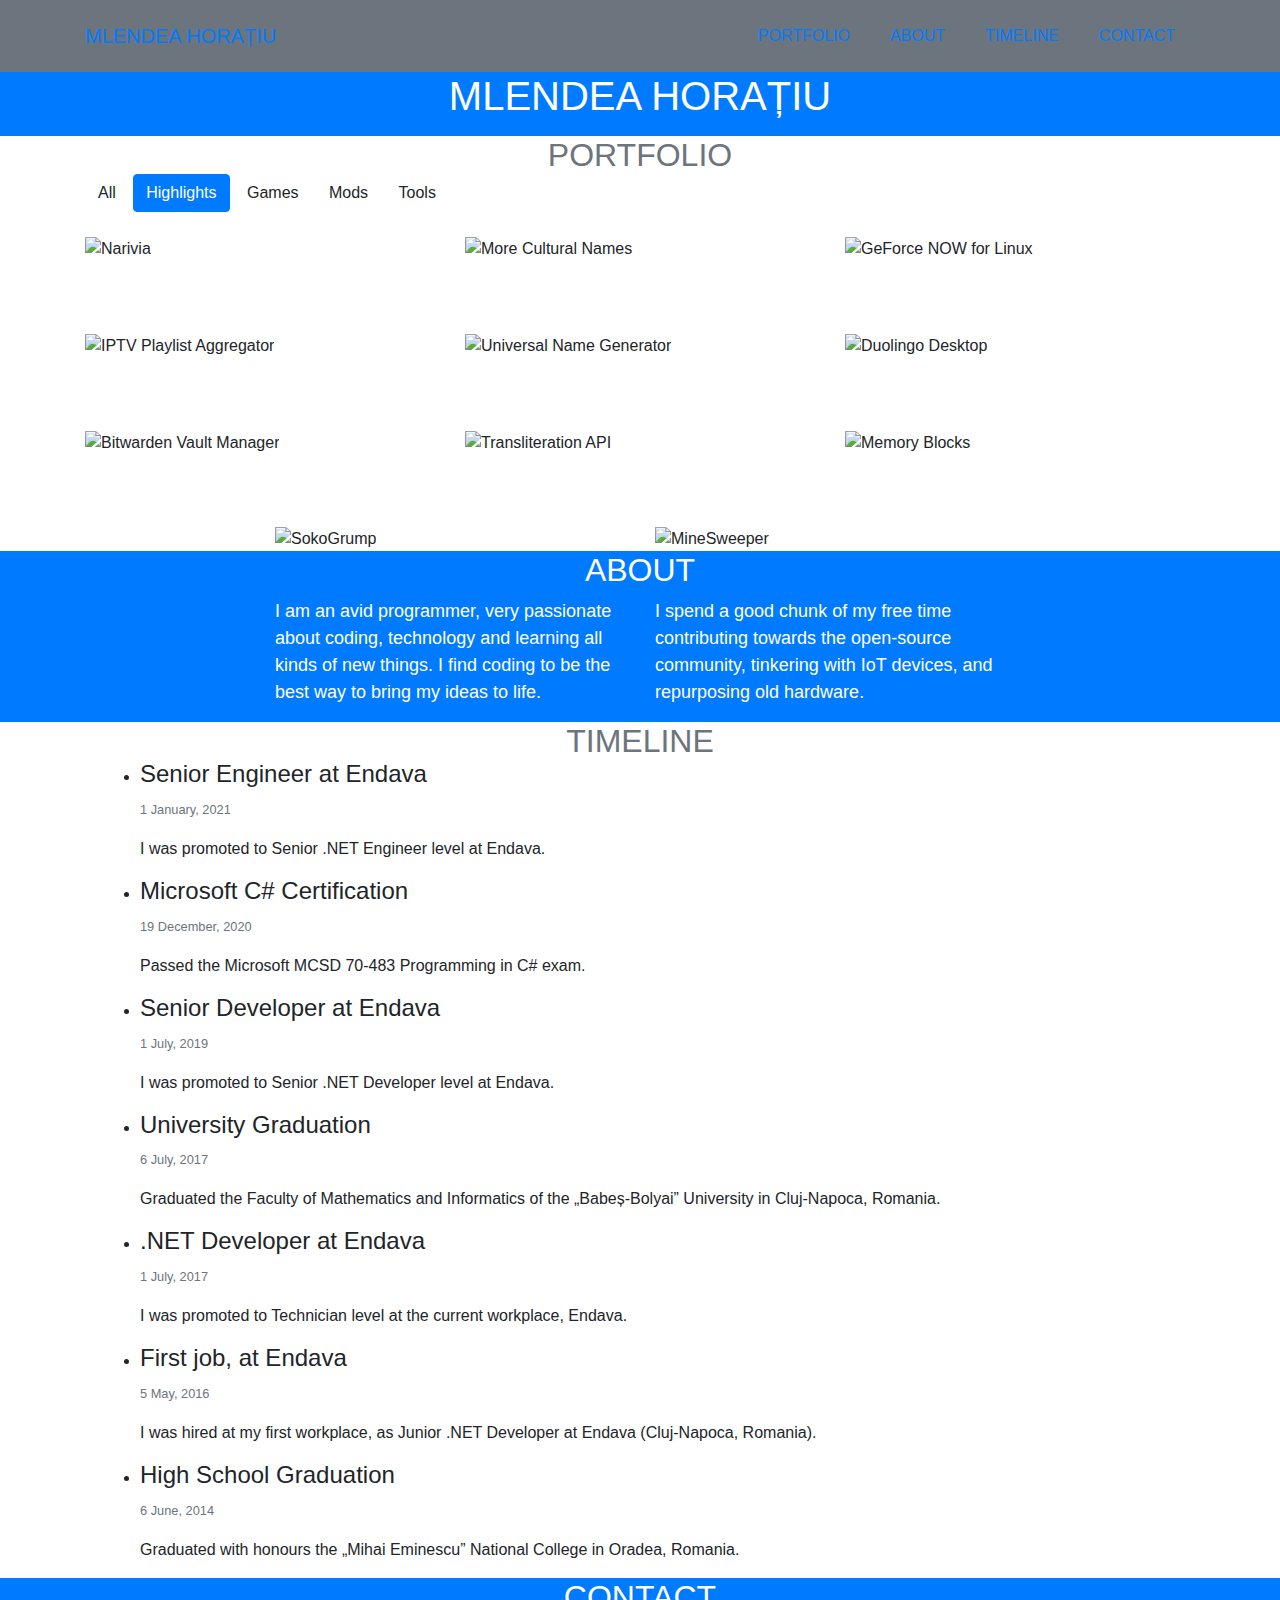
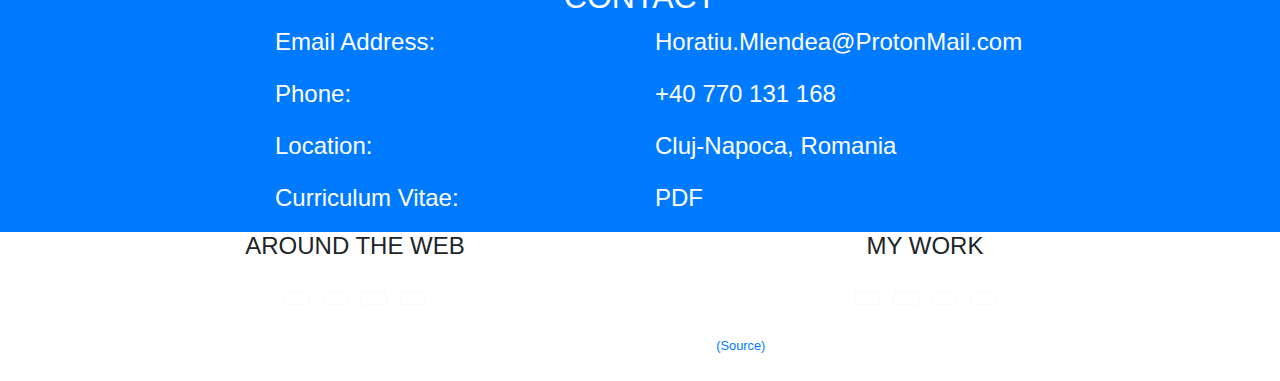
==== commit 8a74814f: "Added an instagram link" ====
--- a/index.html
+++ b/index.html
@@ -398,8 +398,9 @@
                     <!-- Social link -->
                     <div class="col-md-6 mb-5 mb-lg-0">
                         <h4 class="text-uppercase mb-4">Around the Web</h4>
+                        <a class="btn btn-outline-light btn-social mx-1 icoInstagram" href="https://instagram.com/horatiuml"><i class="fab fa-fw fa-instagram"></i></a>
                         <a class="btn btn-outline-light btn-social mx-1 icoTwitter" href="https://twitter.com/hmlendea"><i class="fab fa-fw fa-twitter"></i></a>
-                        <a class="btn btn-outline-light btn-social mx-1 icoLinkedIn" href="https://www.linkedin.com/in/horatiu-mlendea"><i class="fab fa-fw fa-linkedin-in"></i></a>
+                        <a class="btn btn-outline-light btn-social mx-1 icoLinkedIn" href="https://linkedin.com/in/horatiu-mlendea"><i class="fab fa-fw fa-linkedin-in"></i></a>
                         <a class="btn btn-outline-light btn-social mx-1 icoSteam" href="https://steamcommunity.com/id/hori873"><i class="fab fa-fw fa-steam"></i></a>
                     </div>
                     <!-- Development links -->
--- a/css/hori.css
+++ b/css/hori.css
@@ -0,0 +1,25 @@
+#about > div > div.row > div > p  {
+    font-size: large;
+}
+
+.typewrite,
+#contact > div > div > div > p {
+    font-size: x-large;
+}
+
+#contact > div > div > div.col-lg-4.mr-auto > p > a {
+    color: #FFF;
+}
+
+.masthead-avatar {
+    border-radius: 50%;
+}
+
+.icoDeviantArt:hover { color: #05CC47; }
+.icoFacebook:hover { color: #3B5998; }
+.icoGitHub:hover { color: #211F1F; }
+.icoInstagram:hover { color: #C13584; }
+.icoLinkedIn:hover { color: #2867B2; }
+.icoNexus:hover { color: #DA8E35; }
+.icoSteam:hover { color: #1B2838; }
+.icoTwitter:hover { color: #33CCFF; }
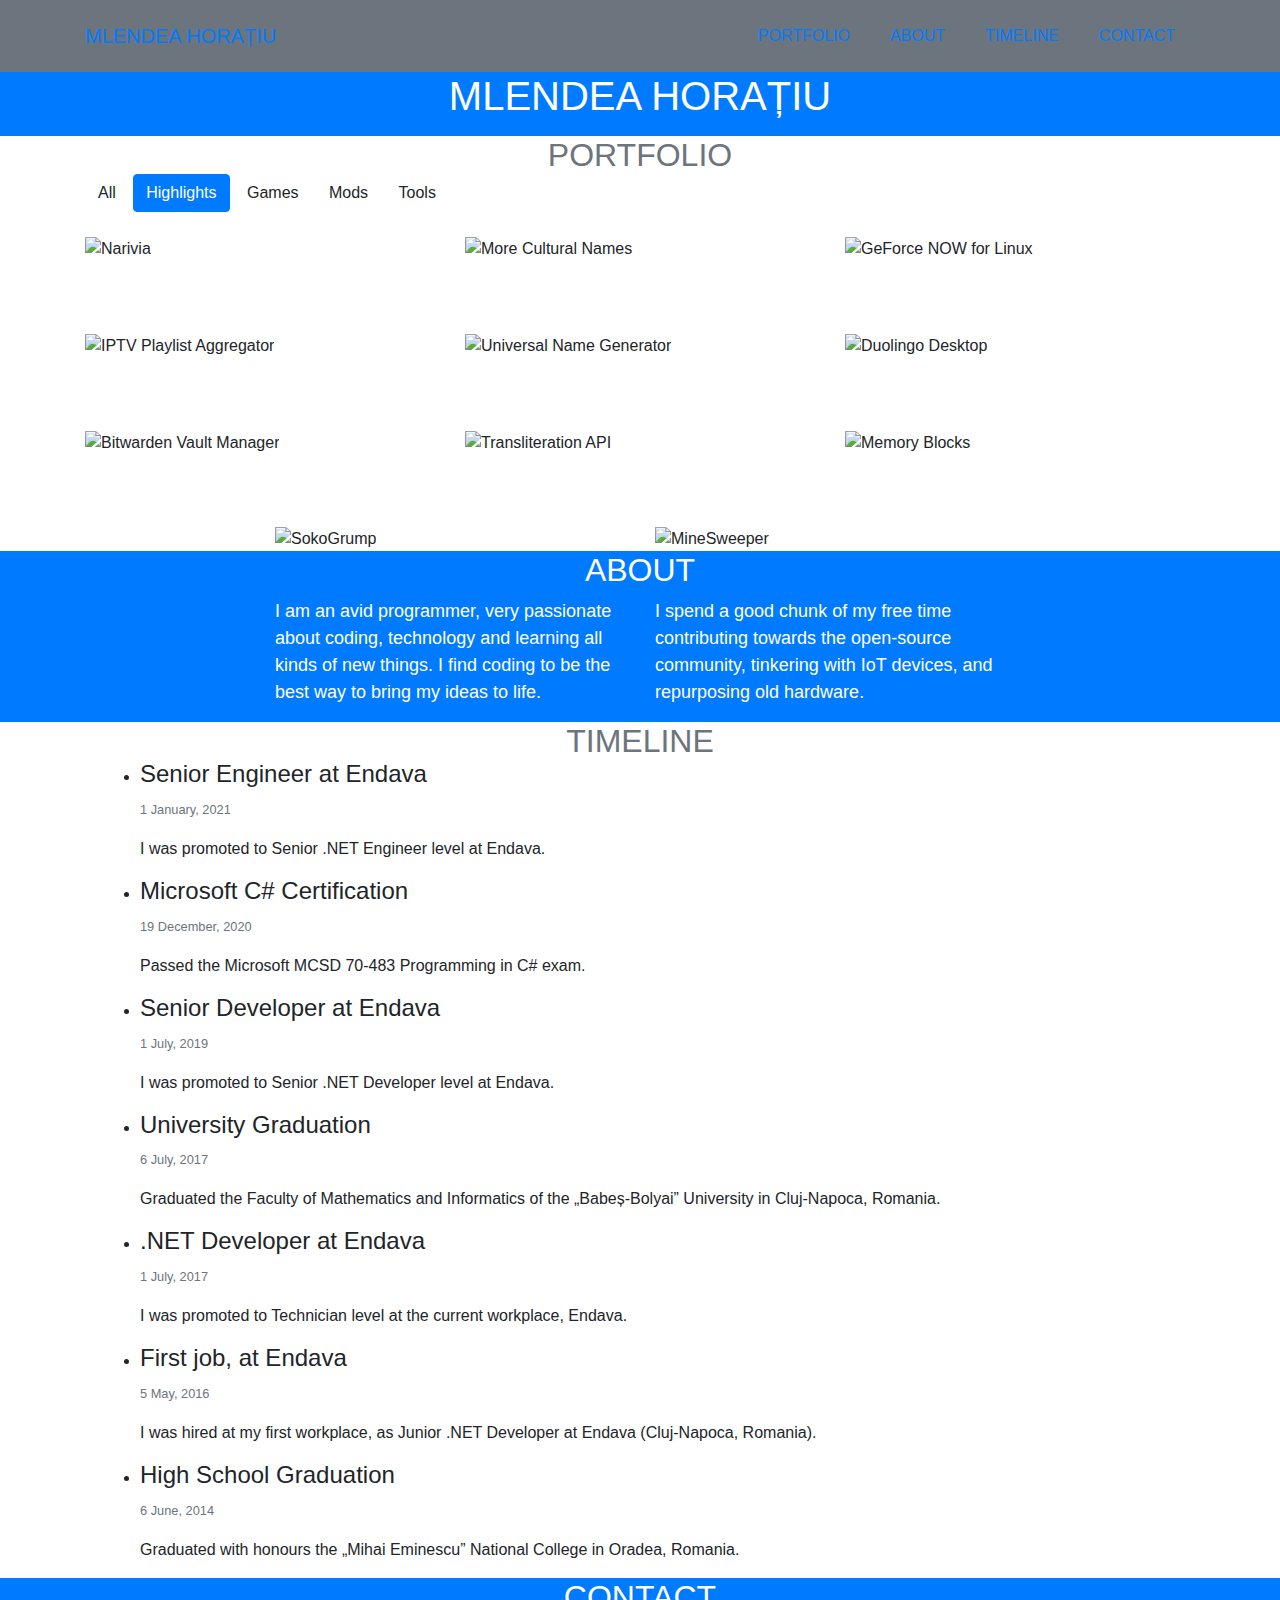
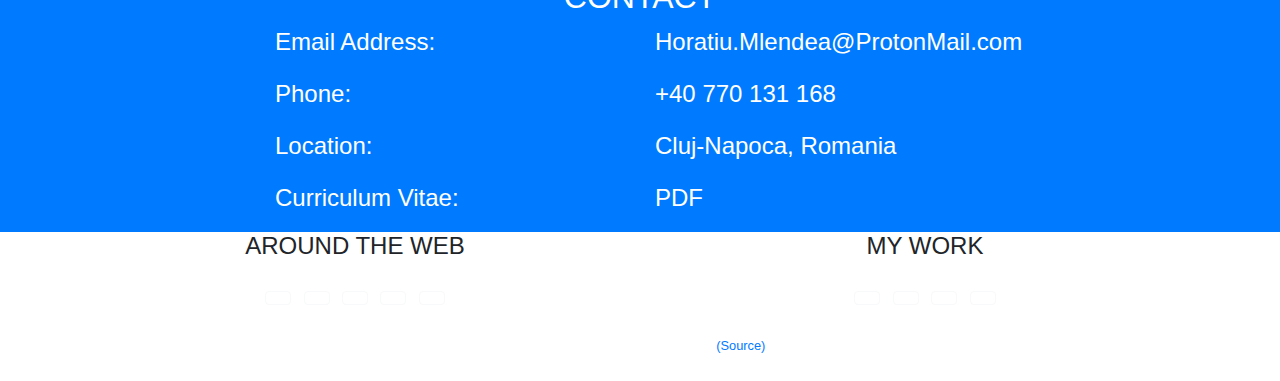
==== commit eda25065: "Reordered the social links" ====
--- a/index.html
+++ b/index.html
@@ -12,12 +12,12 @@
         <title>Mlendea Horațiu</title>
 
         <!-- JQuery -->
-        <script src="https://cdnjs.cloudflare.com/ajax/libs/jquery/3.5.1/jquery.min.js"></script>
+        <script src="https://cdnjs.cloudflare.com/ajax/libs/jquery/3.6.3/jquery.min.js"></script>
         <script src="https://cdnjs.cloudflare.com/ajax/libs/jquery-easing/1.12.1/jquery.easing.min.js"></script>
-        
+
         <!-- Bootstrap -->
-        <link href="https://cdn.jsdelivr.net/npm/bootstrap@4.5.3/dist/css/bootstrap.min.css" rel="stylesheet" id="bootstrap-css">
-        <script src="https://cdn.jsdelivr.net/npm/bootstrap@4.5.3/dist/js/bootstrap.bundle.min.js"></script>
+        <link href="https://cdn.jsdelivr.net/npm/bootstrap@4.6.0/dist/css/bootstrap.min.css" rel="stylesheet" id="bootstrap-css">
+        <script src="https://cdn.jsdelivr.net/npm/bootstrap@4.6.0/dist/js/bootstrap.bundle.min.js"></script>
         <link href="https://startbootstrap.github.io/startbootstrap-freelancer/css/styles.css" rel="stylesheet" />
 
         <!-- JS Plugins -->
@@ -25,17 +25,17 @@
         <script src="js/portfolio-filter.js"></script>
         <script src="js/typewriter.js"></script>
         <script src="https://cdnjs.cloudflare.com/ajax/libs/wow/1.1.2/wow.min.js"></script>
-        
+
         <!-- CSS - Plugins -->
         <link href="css/timeline.css" rel="stylesheet">
-        <link href="https://cdnjs.cloudflare.com/ajax/libs/animate.css/3.7.2/animate.min.css" rel="stylesheet">
+        <link href="https://cdnjs.cloudflare.com/ajax/libs/animate.css/4.1.1/animate.min.css" rel="stylesheet">
 
         <!-- CSS - Customisations -->
         <link href="css/hori.css" rel="stylesheet">
 
         <!-- Font Awesome icons (free version)-->
-        <script src="https://use.fontawesome.com/releases/v5.15.1/js/all.js" crossorigin="anonymous"></script>
-        
+        <script src="https://use.fontawesome.com/releases/v6.2.1/js/all.js" crossorigin="anonymous"></script>
+
         <!-- Google fonts-->
         <link href="https://fonts.googleapis.com/css?family=Montserrat:400,700" rel="stylesheet" type="text/css" />
         <link href="https://fonts.googleapis.com/css?family=Lato:400,700,400italic,700italic" rel="stylesheet" type="text/css" />
@@ -64,7 +64,7 @@
         <header class="masthead bg-primary text-white text-center">
             <div class="container d-flex align-items-center flex-column">
                 <!-- Masthead Avatar Image-->
-                <img class="masthead-avatar mb-5 wow bounceIn" src="https://s.gravatar.com/avatar/6806e1cdd85b99cf8c70e34a6dd3ce5c?s=256" alt="Mlendea Horațiu" />
+                <img class="masthead-avatar mb-5 wow animate__animated animate__bounceIn" src="https://s.gravatar.com/avatar/6806e1cdd85b99cf8c70e34a6dd3ce5c?s=256" alt="Mlendea Horațiu" />
                 <!-- Masthead Heading-->
                 <h1 class="masthead-heading text-uppercase mb-0">Mlendea Horațiu</h1>
                 <!-- Icon Divider-->
@@ -103,7 +103,7 @@
                 <!-- Portfolio Grid Items-->
                 <div id="portfolio-gallery" class="row justify-content-center">
                     <!-- 1,1 -->
-                    <div class="col-md-6 col-lg-4 mb-5 wow bounceIn filter games highlights">
+                    <div class="col-md-6 col-lg-4 mb-5 wow animate__animated animate__bounceIn filter games highlights">
                         <!-- Narivia-->
                         <div class="portfolio-item mx-auto" data-toggle="modal" data-target="#portfolioModalNarivia">
                             <div class="portfolio-item-caption d-flex align-items-center justify-content-center h-100 w-100">
@@ -113,7 +113,7 @@
                         </div>
                     </div>
                     <!-- 2,1 -->
-                    <div class="col-md-6 col-lg-4 mb-5 wow bounceIn filter mods highlights">
+                    <div class="col-md-6 col-lg-4 mb-5 wow animate__animated animate__bounceIn filter mods highlights">
                         <!-- More Cultural Names -->
                         <div class="portfolio-item mx-auto" data-toggle="modal" data-target="#portfolioModalMoreCulturalNames">
                             <div class="portfolio-item-caption d-flex align-items-center justify-content-center h-100 w-100">
@@ -123,7 +123,7 @@
                         </div>
                     </div>
                     <!-- 3,1 -->
-                    <div class="col-md-6 col-lg-4 mb-5 wow bounceIn filter tools highlights">
+                    <div class="col-md-6 col-lg-4 mb-5 wow animate__animated animate__bounceIn filter tools highlights">
                         <!-- GeForce NOW for Linux -->
                         <div class="portfolio-item mx-auto" data-toggle="modal" data-target="#portfolioModalGeForceNowElectron">
                             <div class="portfolio-item-caption d-flex align-items-center justify-content-center h-100 w-100">
@@ -133,7 +133,7 @@
                         </div>
                     </div>
                     <!-- 1,2 -->
-                    <div class="col-md-6 col-lg-4 mb-5 wow bounceIn filter tools highlights">
+                    <div class="col-md-6 col-lg-4 mb-5 wow animate__animated animate__bounceIn filter tools highlights">
                         <!-- IPTV Playlist Aggregator-->
                         <div class="portfolio-item mx-auto" data-toggle="modal" data-target="#portfolioModalIptvPlaylistAggregator">
                             <div class="portfolio-item-caption d-flex align-items-center justify-content-center h-100 w-100">
@@ -143,7 +143,7 @@
                         </div>
                     </div>
                     <!-- 2,2 -->
-                    <div class="col-md-6 col-lg-4 mb-5 wow bounceIn filter tools highlights">
+                    <div class="col-md-6 col-lg-4 mb-5 wow animate__animated animate__bounceIn filter tools highlights">
                         <!-- Universal Name Generator -->
                         <div class="portfolio-item mx-auto" data-toggle="modal" data-target="#portfolioModalUniversalNameGenerator">
                             <div class="portfolio-item-caption d-flex align-items-center justify-content-center h-100 w-100">
@@ -153,7 +153,7 @@
                         </div>
                     </div>
                     <!-- 3,2 -->
-                    <div class="col-md-6 col-lg-4 mb-5 wow bounceIn filter tools highlights">
+                    <div class="col-md-6 col-lg-4 mb-5 wow animate__animated animate__bounceIn filter tools highlights">
                         <!-- Duolingo Desktop -->
                         <div class="portfolio-item mx-auto" data-toggle="modal" data-target="#portfolioModalDuolingoDesktop">
                             <div class="portfolio-item-caption d-flex align-items-center justify-content-center h-100 w-100">
@@ -163,7 +163,7 @@
                         </div>
                     </div>
                     <!-- 1,3 -->
-                    <div class="col-md-6 col-lg-4 mb-5 mb-lg-0 wow bounceIn filter tools">
+                    <div class="col-md-6 col-lg-4 mb-5 mb-lg-0 wow animate__animated animate__bounceIn filter tools">
                         <!-- Bitwarden Vault Manager -->
                         <div class="portfolio-item mx-auto" data-toggle="modal" data-target="#portfolioModalBitwardenVaultManager">
                             <div class="portfolio-item-caption d-flex align-items-center justify-content-center h-100 w-100">
@@ -173,7 +173,7 @@
                         </div>
                     </div>
                     <!-- 2,3 -->
-                    <div class="col-md-6 col-lg-4 mb-5 wow bounceIn filter tools">
+                    <div class="col-md-6 col-lg-4 mb-5 wow animate__animated animate__bounceIn filter tools">
                         <!-- Transliteration API -->
                         <div class="portfolio-item mx-auto" data-toggle="modal" data-target="#portfolioModalTransliterationAPI">
                             <div class="portfolio-item-caption d-flex align-items-center justify-content-center h-100 w-100">
@@ -183,7 +183,7 @@
                         </div>
                     </div>
                     <!-- 1,4 -->
-                    <div class="col-md-6 col-lg-4 mb-5 mb-lg-0 wow bounceIn filter games">
+                    <div class="col-md-6 col-lg-4 mb-5 mb-lg-0 wow animate__animated animate__bounceIn filter games">
                         <!-- Memory Blocks -->
                         <div class="portfolio-item mx-auto" data-toggle="modal" data-target="#portfolioModalMemoryBlocks">
                             <div class="portfolio-item-caption d-flex align-items-center justify-content-center h-100 w-100">
@@ -193,7 +193,7 @@
                         </div>
                     </div>
                     <!-- 2,4 -->
-                    <div class="col-md-6 col-lg-4 mb-5 mb-md-0 wow bounceIn filter games">
+                    <div class="col-md-6 col-lg-4 mb-5 mb-md-0 wow animate__animated animate__bounceIn filter games">
                         <!-- SokoGrump-->
                         <div class="portfolio-item mx-auto" data-toggle="modal" data-target="#portfolioModalSokoGrump">
                             <div class="portfolio-item-caption d-flex align-items-center justify-content-center h-100 w-100">
@@ -203,7 +203,7 @@
                         </div>
                     </div>
                     <!-- 3,4 -->
-                    <div class="col-md-6 col-lg-4 wow bounceIn filter games">
+                    <div class="col-md-6 col-lg-4 wow animate__animated animate__bounceIn filter games">
                         <!-- Minesweeper-->
                         <div class="portfolio-item mx-auto" data-toggle="modal" data-target="#portfolioModalMinesweeper">
                             <div class="portfolio-item-caption d-flex align-items-center justify-content-center h-100 w-100">
@@ -229,11 +229,11 @@
                 </div>
                 <!-- About Section Content-->
                 <div class="row">
-                    <div class="col-lg-4 ml-auto wow slideInLeft">
+                    <div class="col-lg-4 ml-auto wow animate__animated animate__slideInLeft">
                         <p>I am an avid programmer, very passionate about coding, technology and learning all kinds of new things.
                             I find coding to be the best way to bring my ideas to life.</p>
                     </div>
-                    <div class="col-lg-4 mr-auto wow slideInRight">
+                    <div class="col-lg-4 mr-auto wow animate__animated animate__slideInRight">
                         <p>I spend a good chunk of my free time contributing towards the open-source community,
                             tinkering with IoT devices, and repurposing old hardware.</p>
                     </div>
@@ -257,7 +257,7 @@
                     <ul class="timeline">
                         <li class="timeline-inverted">
                             <div class="timeline-badge info"><i class="fas fa-briefcase"></i></div>
-                            <div class="timeline-panel wow slideInRight">
+                            <div class="timeline-panel wow animate__animated animate__slideInRight">
                                 <div class="timeline-heading">
                                     <h4 class="timeline-title">Senior Engineer at Endava</h4>
                                     <p><small class="text-muted"><i class="far fa-clock"></i> 1 January, 2021</small></p>
@@ -269,7 +269,7 @@
                         </li>
                         <li>
                             <div class="timeline-badge success"><i class="fas fa-graduation-cap"></i></div>
-                            <div class="timeline-panel wow slideInLeft">
+                            <div class="timeline-panel wow animate__animated animate__slideInLeft">
                                 <div class="timeline-heading">
                                     <h4 class="timeline-title">Microsoft C# Certification</h4>
                                     <p><small class="text-muted"><i class="far fa-clock"></i> 19 December, 2020</small></p>
@@ -281,7 +281,7 @@
                         </li>
                         <li class="timeline-inverted">
                             <div class="timeline-badge info"><i class="fas fa-briefcase"></i></div>
-                            <div class="timeline-panel wow slideInRight">
+                            <div class="timeline-panel wow animate__animated animate__slideInRight">
                                 <div class="timeline-heading">
                                     <h4 class="timeline-title">Senior Developer at Endava</h4>
                                     <p><small class="text-muted"><i class="far fa-clock"></i> 1 July, 2019</small></p>
@@ -293,7 +293,7 @@
                         </li>
                         <li>
                             <div class="timeline-badge success"><i class="fas fa-graduation-cap"></i></div>
-                            <div class="timeline-panel wow slideInLeft">
+                            <div class="timeline-panel wow animate__animated animate__slideInLeft">
                                 <div class="timeline-heading">
                                     <h4 class="timeline-title">University Graduation</h4>
                                     <p><small class="text-muted"><i class="far fa-clock"></i> 6 July, 2017</small></p>
@@ -306,7 +306,7 @@
                         </li>
                         <li class="timeline-inverted">
                             <div class="timeline-badge info"><i class="fas fa-briefcase"></i></div>
-                            <div class="timeline-panel wow slideInRight">
+                            <div class="timeline-panel wow animate__animated animate__slideInRight">
                                 <div class="timeline-heading">
                                     <h4 class="timeline-title">.NET Developer at Endava</h4>
                                     <p><small class="text-muted"><i class="far fa-clock"></i> 1 July, 2017</small></p>
@@ -318,7 +318,7 @@
                         </li>
                         <li>
                             <div class="timeline-badge info"><i class="fas fa-briefcase"></i></div>
-                            <div class="timeline-panel wow slideInLeft">
+                            <div class="timeline-panel wow animate__animated animate__slideInLeft">
                                 <div class="timeline-heading">
                                     <h4 class="timeline-title">First job, at Endava</h4>
                                     <p><small class="text-muted"><i class="far fa-clock"></i> 5 May, 2016</small></p>
@@ -330,7 +330,7 @@
                         </li>
                         <li class="timeline-inverted">
                             <div class="timeline-badge success"><i class="fas fa-graduation-cap"></i></div>
-                            <div class="timeline-panel wow slideInRight">
+                            <div class="timeline-panel wow animate__animated animate__slideInRight">
                                 <div class="timeline-heading">
                                     <h4 class="timeline-title">High School Graduation</h4>
                                     <p><small class="text-muted"><i class="far fa-clock"></i> 6 June, 2014</small></p>
@@ -357,34 +357,34 @@
                     <div class="divider-custom-line"></div>
                 </div>
                 <div class="row">
-                    <div class="col-lg-4 ml-auto wow slideInLeft">
+                    <div class="col-lg-4 ml-auto wow animate__animated animate__slideInLeft">
                         <p><i class="fas fa-fw fa-envelope"></i> Email Address:</p>
                     </div>
-                    <div class="col-lg-4 mr-auto wow slideInRight">
+                    <div class="col-lg-4 mr-auto wow animate__animated animate__slideInRight">
                         <p><a href="mailto:Horatiu.Mlendea@ProtonMail.com">Horatiu.Mlendea@ProtonMail.com</a></p>
                     </div>
                 </div>
                 <div class="row">
-                    <div class="col-lg-4 ml-auto wow slideInLeft">
+                    <div class="col-lg-4 ml-auto wow animate__animated animate__slideInLeft">
                         <p><i class="fas fa-fw fa-phone"></i> Phone:</p>
                     </div>
-                    <div class="col-lg-4 mr-auto wow slideInRight">
+                    <div class="col-lg-4 mr-auto wow animate__animated animate__slideInRight">
                         <p><a href="https://wa.me/+40770131168">+40 770 131 168</a></p>
                     </div>
                 </div>
                 <div class="row">
-                    <div class="col-lg-4 ml-auto wow slideInLeft">
+                    <div class="col-lg-4 ml-auto wow animate__animated animate__slideInLeft">
                         <p><i class="fas fa-fw fa-map-marker"></i> Location:</p>
                     </div>
-                    <div class="col-lg-4 mr-auto wow slideInRight">
+                    <div class="col-lg-4 mr-auto wow animate__animated animate__slideInRight">
                         <p><a href="https://goo.gl/maps/WRiFBEmSpfjrB4hP6">Cluj-Napoca, Romania</a></p>
                     </div>
                 </div>
                 <div class="row">
-                    <div class="col-lg-4 ml-auto wow slideInLeft">
+                    <div class="col-lg-4 ml-auto wow animate__animated animate__slideInLeft">
                         <p><i class="fas fa-fw fa-file"></i> Curriculum Vitae:</p>
                     </div>
-                    <div class="col-lg-4 mr-auto wow slideInRight">
+                    <div class="col-lg-4 mr-auto wow animate__animated animate__slideInRight">
                         <p><a href="docs/resume.pdf" target="_blank">PDF</a></p>
                     </div>
                 </div>
@@ -398,18 +398,19 @@
                     <!-- Social link -->
                     <div class="col-md-6 mb-5 mb-lg-0">
                         <h4 class="text-uppercase mb-4">Around the Web</h4>
-                        <a class="btn btn-outline-light btn-social mx-1 icoInstagram" href="https://instagram.com/horatiuml"><i class="fab fa-fw fa-instagram"></i></a>
-                        <a class="btn btn-outline-light btn-social mx-1 icoTwitter" href="https://twitter.com/hmlendea"><i class="fab fa-fw fa-twitter"></i></a>
+                        <a class="btn btn-outline-light btn-social mx-1 icoMastodon" href="https://mastodon.world/@hmlendea"><i class="fa-brands fa-mastodon"></i></a>
+                        <a class="btn btn-outline-light btn-social mx-1 icoPixelfed" href="https://pixelfed.social/@hori"><i class="fa-solid fa-p"></i></a>
+                        <a class="btn btn-outline-light btn-social mx-1 icoInstagram" href="https://instagram.com/horiul_"><i class="fa-brands fa-instagram"></i></a>
                         <a class="btn btn-outline-light btn-social mx-1 icoLinkedIn" href="https://linkedin.com/in/horatiu-mlendea"><i class="fab fa-fw fa-linkedin-in"></i></a>
-                        <a class="btn btn-outline-light btn-social mx-1 icoSteam" href="https://steamcommunity.com/id/hori873"><i class="fab fa-fw fa-steam"></i></a>
+                        <a class="btn btn-outline-light btn-social mx-1 icoSteam" href="https://steamcommunity.com/id/76561998136141589"><i class="fab fa-fw fa-steam"></i></a>
                     </div>
                     <!-- Development links -->
                     <div class="col-md-6 mb-5 mb-lg-0">
                         <h4 class="text-uppercase mb-4">My work</h4>
                         <a class="btn btn-outline-light btn-social mx-1 icoGitHub" href="https://github.com/hmlendea"><i class="fab fa-fw fa-github"></i></a>
                         <a class="btn btn-outline-light btn-social mx-1 icoDeviantArt" href="https://hori873.deviantart.com"><i class="fab fa-fw fa-deviantart"></i></a>
-                        <a class="btn btn-outline-light btn-social mx-1 icoSteam" href="https://steamcommunity.com/id/hori873/myworkshopfiles"><i class="fab fa-fw fa-steam"></i></a>
-                        <a class="btn btn-outline-light btn-social mx-1 icoNexus" href="https://www.nexusmods.com/users/1823210?tab=user+files"><i class="fas fa-compress-arrows-alt"></i></a>
+                        <a class="btn btn-outline-light btn-social mx-1 icoSteam" href="https://steamcommunity.com/id/76561998136141589/myworkshopfiles"><i class="fab fa-fw fa-steam"></i></a>
+                        <a class="btn btn-outline-light btn-social mx-1 icoNexus" href="https://nexusmods.com/users/1823210?tab=user+files"><i class="fas fa-compress-arrows-alt"></i></a>
                     </div>
                 </div>
             </div>
@@ -417,7 +418,7 @@
         <!-- Copyright Section-->
         <div class="copyright py-4 text-center text-white">
             <div class="container">
-                <small>Copyright © Mlendea Horațiu 2021</small>
+                <small>Copyright © Mlendea Horațiu 2022</small>
                 <small><a href="https://github.com/hmlendea/hmlendea.go.ro">(Source)</a></small>
             </div>
         </div>
@@ -564,7 +565,7 @@
                                         <a class="btn btn-lg btn-outline-dark" href="https://github.com/hmlendea/duolingo-desktop">
                                             <i class="fab fa-fw fa-github"></i>Source
                                         </a>
-                                        <a class="btn btn-lg btn-outline-dark" href="https://github.com/hmlendea/duolingo-desktop/releases/latest">
+                                        <a class="btn btn-lg btn-outline-dark" href="https://flathub.org/apps/details/ro.go.hmlendea.DL-Desktop">
                                             <i class="fas fa-fw fa-download"></i>Download
                                         </a>
                                     </div>
@@ -614,7 +615,7 @@
                                         <a class="btn btn-lg btn-outline-dark" href="https://github.com/hmlendea/geforcenow-electron">
                                             <i class="fab fa-fw fa-github"></i>Source
                                         </a>
-                                        <a class="btn btn-lg btn-outline-dark" href="https://github.com/hmlendea/geforcenow-electron/releases/latest">
+                                        <a class="btn btn-lg btn-outline-dark" href="https://flathub.org/apps/details/io.github.hmlendea.geforcenow-electron">
                                             <i class="fas fa-fw fa-download"></i>Download
                                         </a>
                                     </div>
@@ -855,9 +856,9 @@
                                     <!-- Portfolio Modal - Image-->
                                     <img class="img-fluid rounded mb-5" src="assets/img/portfolio/more-cultural-names.png" alt="" />
                                     <!-- Portfolio Modal - Text-->
-                                    <p>This is a mod for various strategy games, that adds new place names based on their culture/faction.</p>
-                                    <br>
-                                    <p>It is based on a carefully selected list of alternate place names in various languages and across various periods of time.</p>
+                                    <p>This is an ambitious mod for various strategy games, that dynamically changes the place names based on the culture of their ruler.</p>
+                                    <br>
+                                    <p>It is based on a carefully selected list of alternate place names in various languages, across various time periods.</p>
                                     <div class="row">
                                         <div class="col-lg-4 col-md-6 text-center">
                                             <div class="feature-box">
@@ -870,34 +871,28 @@
                                             <div class="feature-box">
                                                 <i class="fas fa-4x fa-expand"></i>
                                                 <h3>Extensive</h3>
-                                                <p class="text-muted">Contains 60.000+ alternate place names</p>
-                                            </div>
-                                        </div>
-                                        <div class="col-lg-4 col-md-6 text-center">
-                                            <div class="feature-box">
-                                                <i class="fas fa-4x fa-spinner"></i>
-                                                <h3>In-dev</h3>
-                                                <p class="text-muted">This project is in a continuous state of development and improvement</p>
+                                                <p class="text-muted">Contains 150.000+ alternate place names</p>
+                                            </div>
+                                        </div>
+                                        <div class="col-lg-4 col-md-6 text-center">
+                                            <div class="feature-box">
+                                                <i class="fas fa-4x fa-user"></i>
+                                                <h3>Community</h3>
+                                                <p class="text-muted">Community feedback and contributions are instrumental to this mod and its success</p>
                                             </div>
                                         </div>
                                     </div>
                                     <div class="text-center mt-4">
                                         <a class="btn btn-lg btn-outline-dark" href="https://github.com/hmlendea/more-cultural-names">
-                                            <i class="fab fa-fw fa-github"></i>Source
-                                        </a>
-                                        <a class="btn btn-lg btn-outline-dark" href="https://github.com/hmlendea/more-cultural-names/releases/latest">
-                                            <i class="fas fa-fw fa-download"></i>Download
-                                        </a>
-                                    </div>
-                                    <div class="text-center mt-4">
-                                        <a class="btn btn-sm btn-outline-dark" href="https://steamcommunity.com/sharedfiles/filedetails/?id=2243430163">
-                                            <i class="fab fa-fw fa-steam"></i>Steam Workshop - CK2
-                                        </a>
-                                        <a class="btn btn-sm btn-outline-dark" href="https://steamcommunity.com/sharedfiles/filedetails/?id=2217534250">
-                                            <i class="fab fa-fw fa-steam"></i>Steam Workshop - CK3
-                                        </a>
-                                        <a class="btn btn-sm btn-outline-dark" href="https://steamcommunity.com/sharedfiles/filedetails/?id=2219177532">
-                                            <i class="fab fa-fw fa-steam"></i>Steam Workshop - I:R
+                                            <i class="fab fa-fw fa-github"> </i>Source
+                                        </a>
+                                    </div>
+                                    <div class="text-center mt-4">
+                                        <a class="btn btn-lg btn-outline-dark" href="https://hmlendea.github.io/more-cultural-names/workshop">
+                                            <i class="fab fa-fw fa-steam"></i> Download from Steam
+                                        </a>
+                                        <a class="btn btn-lg btn-outline-dark" href="https://hmlendea.github.io/more-cultural-names/nexus">
+                                            <i class="fas fa-compress-arrows-alt"></i> Download from Nexus Mods
                                         </a>
                                     </div>
                                     <br>
@@ -1035,8 +1030,12 @@
                                         </div>
                                     </div>
                                     <div class="text-center mt-4">
-                                        <a class="btn btn-lg btn-outline-dark" href="https://github.com/hmlendea/sokogrump"><i class="fab fa-fw fa-github"></i>Source</a>
-                                        <a class="btn btn-lg btn-outline-dark" href="https://github.com/hmlendea/sokogrump/releases/latest"><i class="fas fa-fw fa-download"></i>Download</a>
+                                        <a class="btn btn-lg btn-outline-dark" href="https://github.com/hmlendea/sokogrump">
+                                            <i class="fab fa-fw fa-github"></i>Source
+                                        </a>
+                                        <a class="btn btn-lg btn-outline-dark" href="https://flathub.org/apps/details/ro.go.hmlendea.SokoGrump">
+                                            <i class="fas fa-fw fa-download"></i>Download
+                                        </a>
                                     </div>
                                     <br>
                                     <ul class="list-inline item-details">
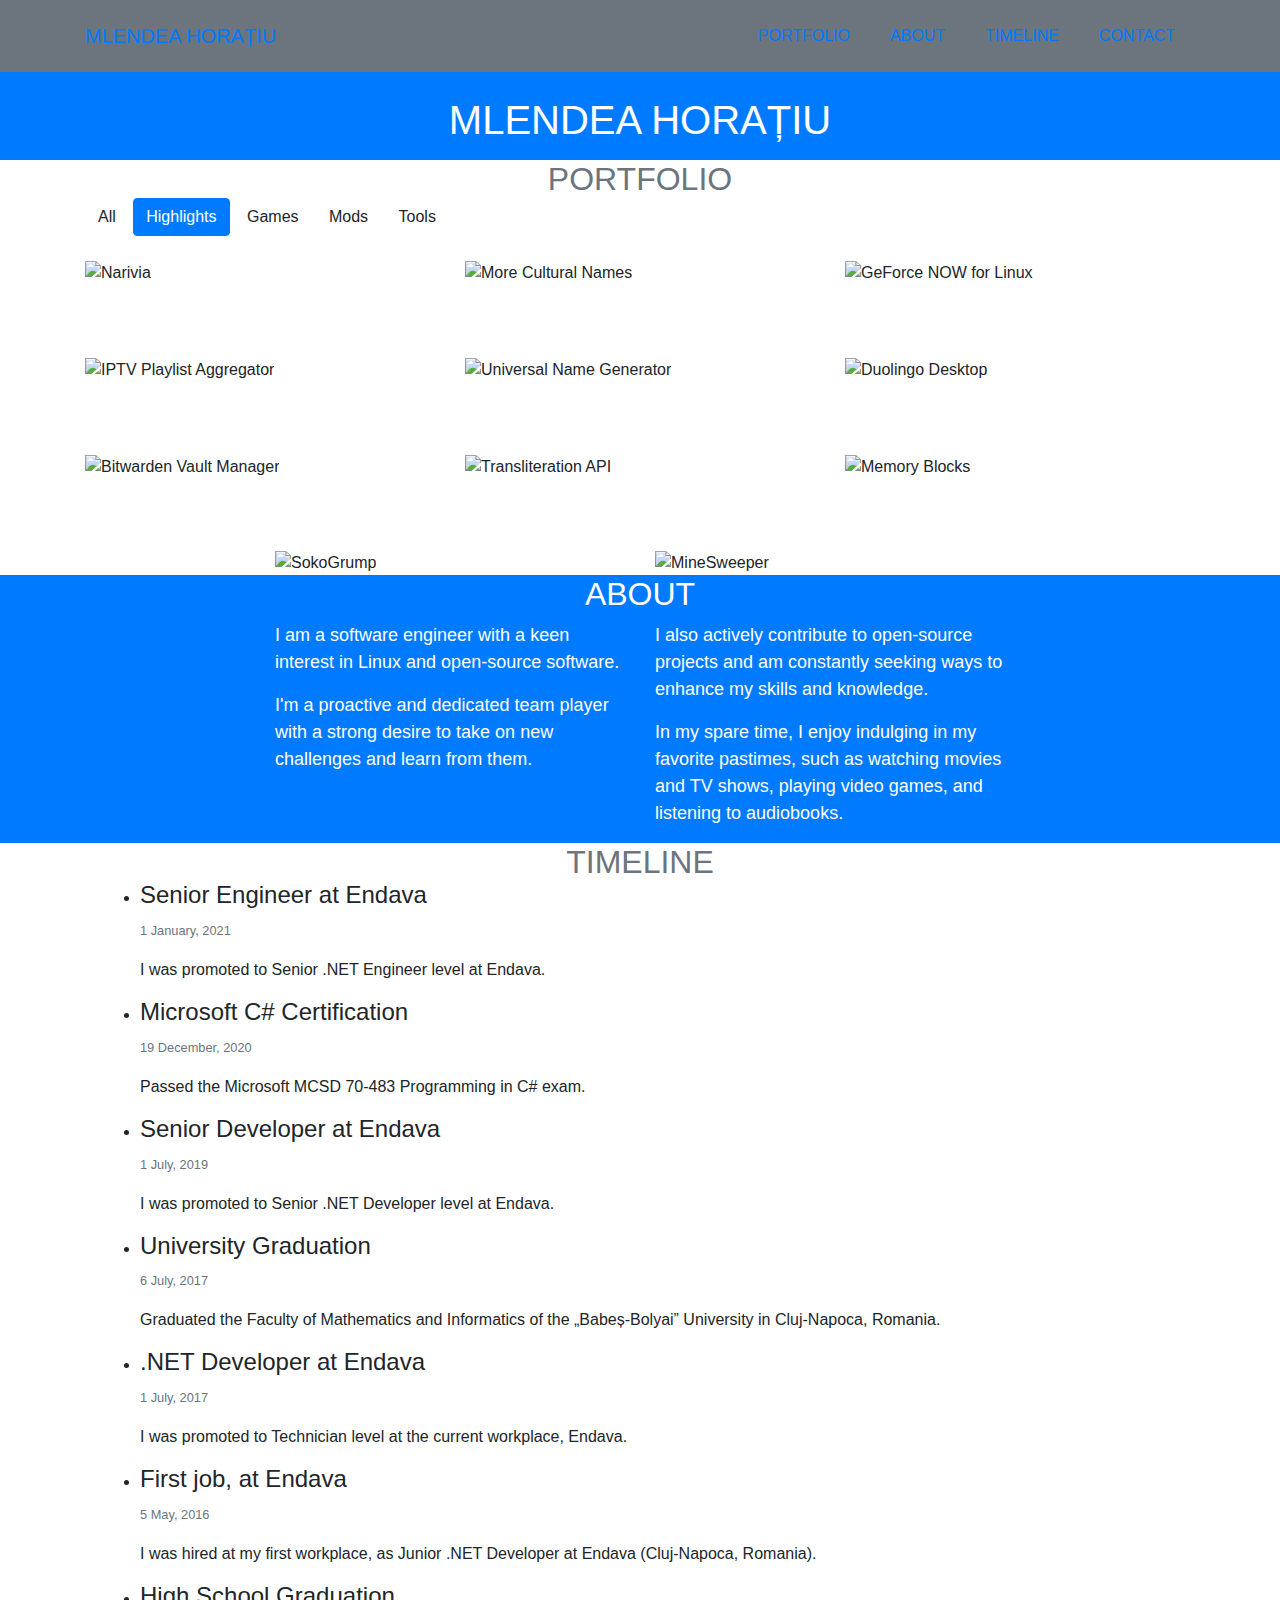
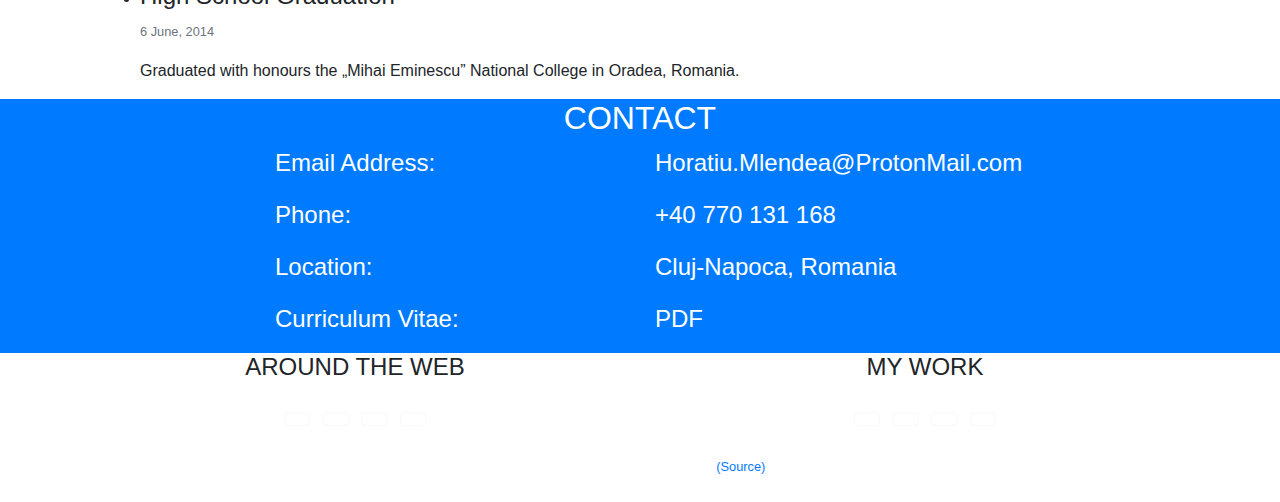
==== commit e5a18df2: "Removed the Instagram link" ====
--- a/index.html
+++ b/index.html
@@ -41,6 +41,8 @@
         <link href="https://fonts.googleapis.com/css?family=Lato:400,700,400italic,700italic" rel="stylesheet" type="text/css" />
     </head>
     <body id="page-top" class="index">
+        <a rel="me" href="https://mastodon.world/@hmlendea">Mastodon</a>
+
         <!-- Navigation-->
         <nav class="navbar navbar-expand-lg bg-secondary text-uppercase fixed-top" id="mainNav">
             <div class="container">
@@ -230,12 +232,12 @@
                 <!-- About Section Content-->
                 <div class="row">
                     <div class="col-lg-4 ml-auto wow animate__animated animate__slideInLeft">
-                        <p>I am an avid programmer, very passionate about coding, technology and learning all kinds of new things.
-                            I find coding to be the best way to bring my ideas to life.</p>
+                        <p>I am a software engineer with a keen interest in Linux and open-source software.</p>
+                        <p>I'm a proactive and dedicated team player with a strong desire to take on new challenges and learn from them.</p>
                     </div>
                     <div class="col-lg-4 mr-auto wow animate__animated animate__slideInRight">
-                        <p>I spend a good chunk of my free time contributing towards the open-source community,
-                            tinkering with IoT devices, and repurposing old hardware.</p>
+                        <p>I also actively contribute to open-source projects and am constantly seeking ways to enhance my skills and knowledge.</p>
+                        <p>In my spare time, I enjoy indulging in my favorite pastimes, such as watching movies and TV shows, playing video games, and listening to audiobooks.</p>
                     </div>
                 </div>
             </div>
@@ -400,7 +402,6 @@
                         <h4 class="text-uppercase mb-4">Around the Web</h4>
                         <a class="btn btn-outline-light btn-social mx-1 icoMastodon" href="https://mastodon.world/@hmlendea"><i class="fa-brands fa-mastodon"></i></a>
                         <a class="btn btn-outline-light btn-social mx-1 icoPixelfed" href="https://pixelfed.social/@hori"><i class="fa-solid fa-p"></i></a>
-                        <a class="btn btn-outline-light btn-social mx-1 icoInstagram" href="https://instagram.com/horiul_"><i class="fa-brands fa-instagram"></i></a>
                         <a class="btn btn-outline-light btn-social mx-1 icoLinkedIn" href="https://linkedin.com/in/horatiu-mlendea"><i class="fab fa-fw fa-linkedin-in"></i></a>
                         <a class="btn btn-outline-light btn-social mx-1 icoSteam" href="https://steamcommunity.com/id/76561998136141589"><i class="fab fa-fw fa-steam"></i></a>
                     </div>
@@ -418,7 +419,7 @@
         <!-- Copyright Section-->
         <div class="copyright py-4 text-center text-white">
             <div class="container">
-                <small>Copyright © Mlendea Horațiu 2022</small>
+                <small>Copyright © Mlendea Horațiu 2023</small>
                 <small><a href="https://github.com/hmlendea/hmlendea.go.ro">(Source)</a></small>
             </div>
         </div>
--- a/css/hori.css
+++ b/css/hori.css
@@ -20,6 +20,8 @@
 .icoGitHub:hover { color: #211F1F; }
 .icoInstagram:hover { color: #C13584; }
 .icoLinkedIn:hover { color: #2867B2; }
+.icoMastodon:hover { color: #563ACC; }
 .icoNexus:hover { color: #DA8E35; }
+.icoPixelfed:hover { color: #DB53A7; }
 .icoSteam:hover { color: #1B2838; }
 .icoTwitter:hover { color: #33CCFF; }
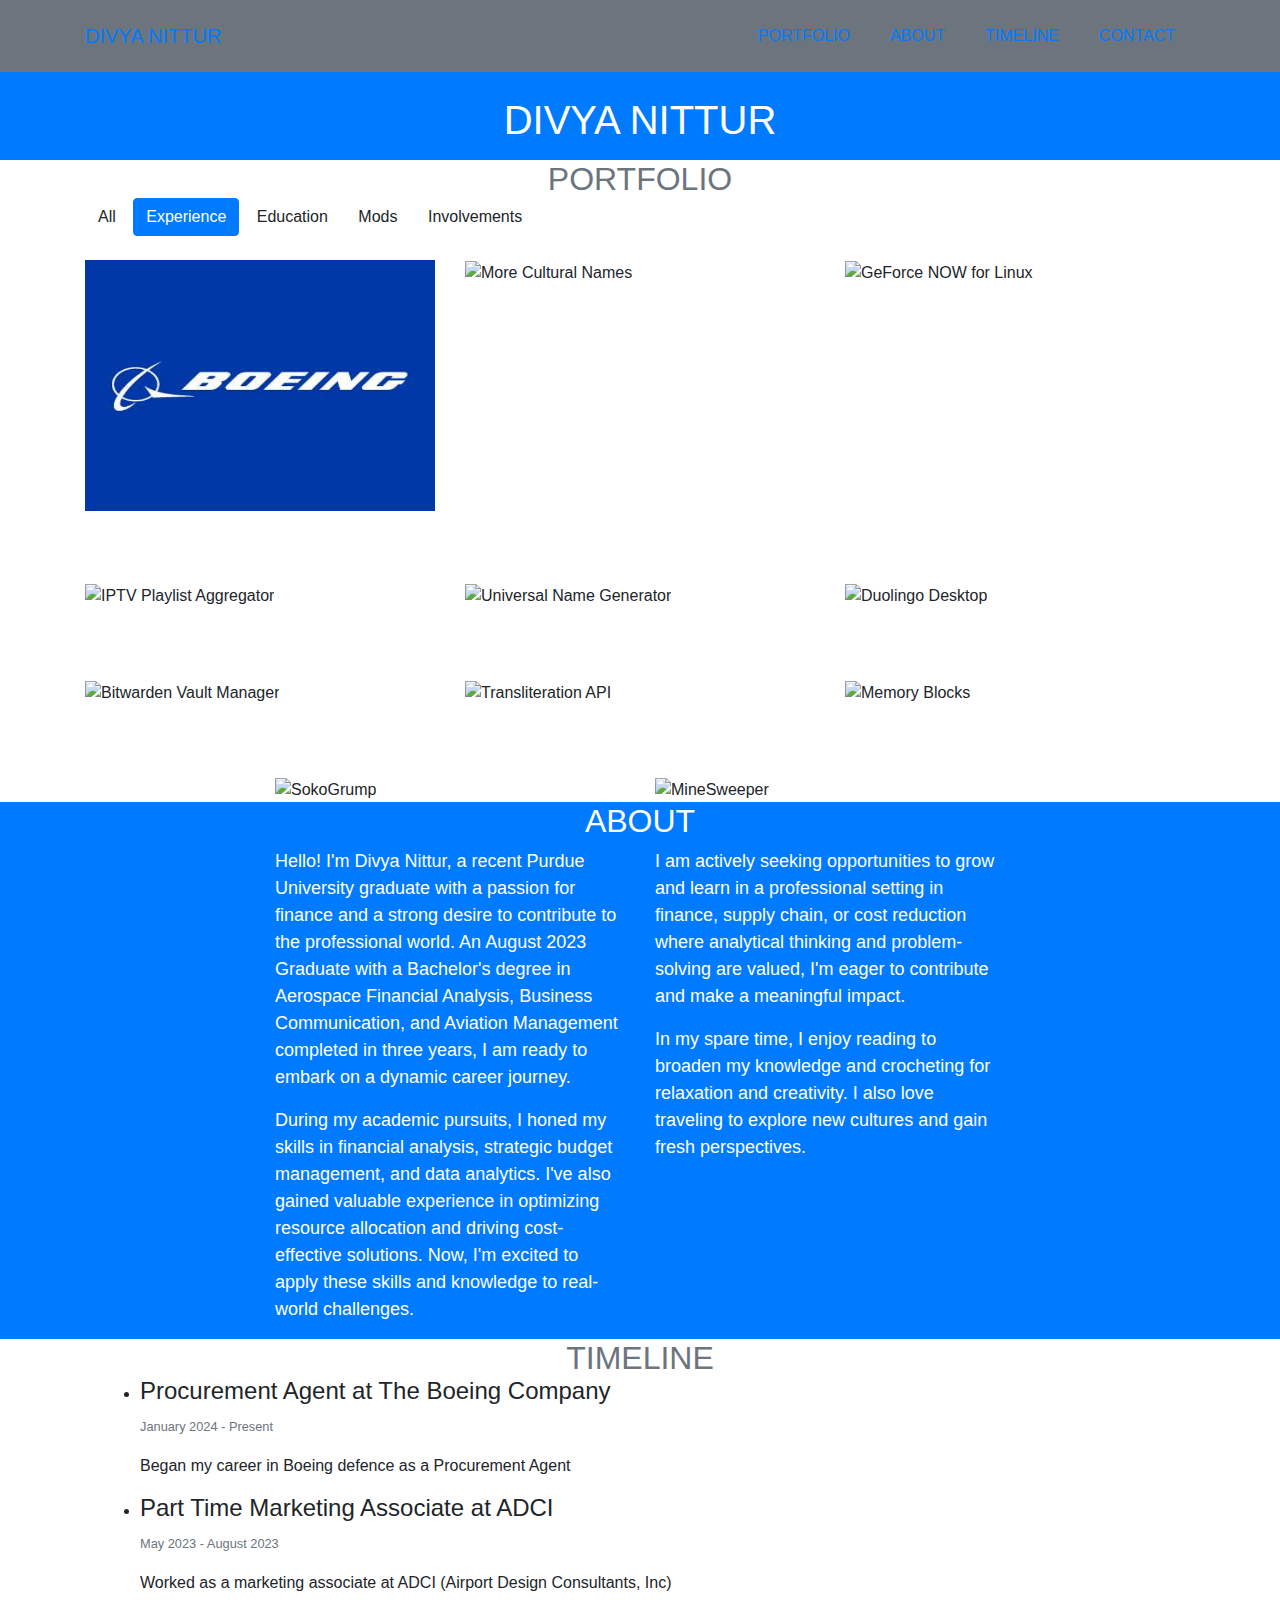
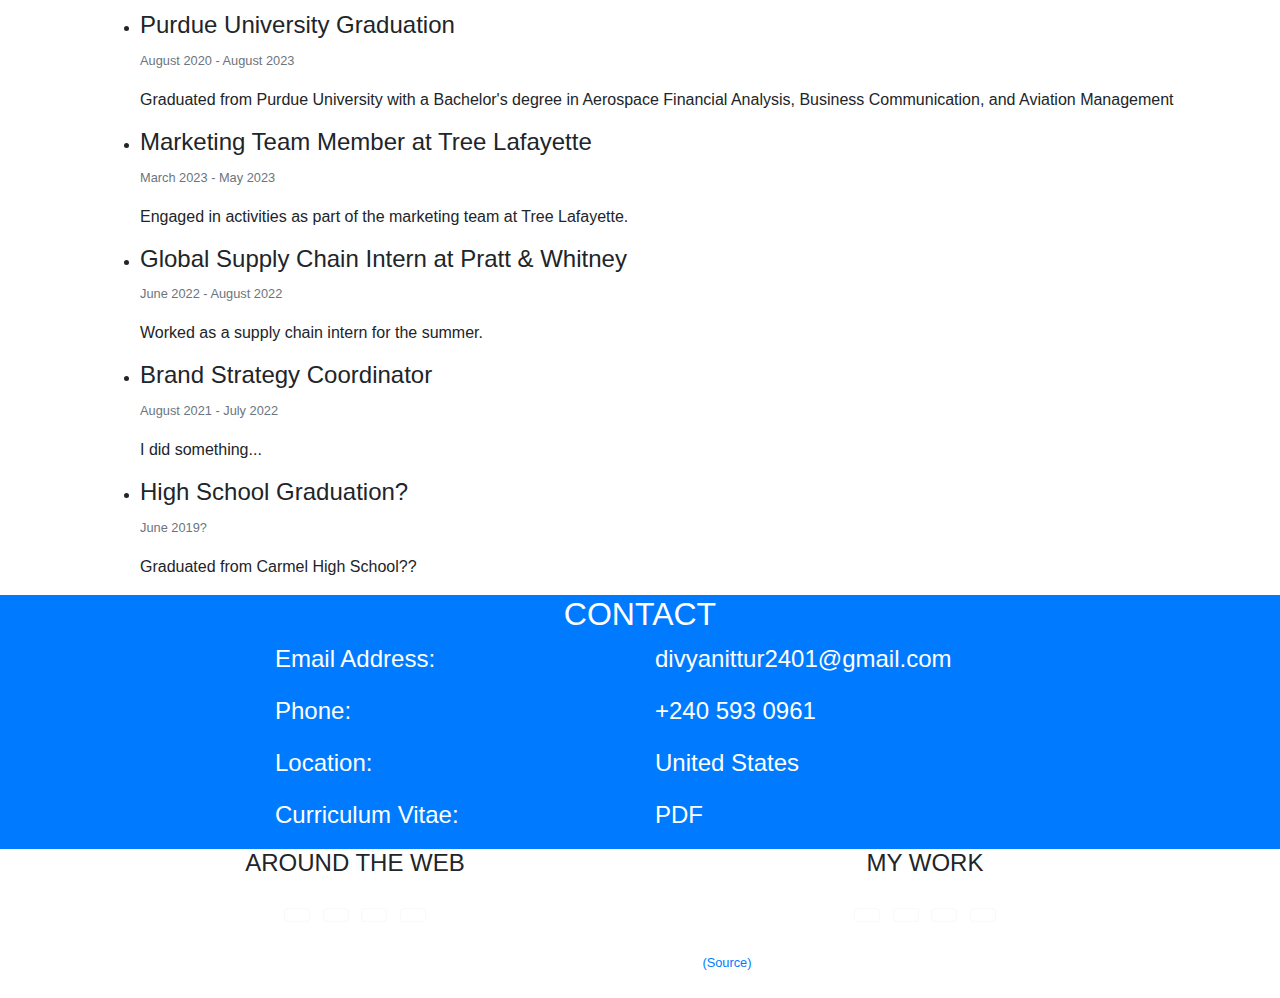
==== commit ab240cbd: "Update index.html" ====
--- a/index.html
+++ b/index.html
@@ -4,12 +4,12 @@
         <meta charset="utf-8">
         <meta http-equiv="X-UA-Compatible" content="IE=edge">
         <meta name="viewport" content="width=device-width, initial-scale=1">
-        <meta name="description" content="Mlendea Horatiu Presentation Website">
-        <meta name="author" content="Mlendea Horatiu">
+        <meta name="description" content="Divya Nittur Presentation Website">
+        <meta name="author" content="Divya Nittur">
         <meta name="keywords" content="Mlendea,Horatiu,Hori,Narivia">
 
-        <link rel="icon" href="https://s.gravatar.com/avatar/6806e1cdd85b99cf8c70e34a6dd3ce5c?s=48">
-        <title>Mlendea Horațiu</title>
+         <link rel="icon" href="https://0.gravatar.com/avatar/cc3ed70e998970d2b3e4660cd7d468f28272962ec4d57cb1c76d71b08977422d?size=256">
+        <title>Divya Nittur</title>
 
         <!-- JQuery -->
         <script src="https://cdnjs.cloudflare.com/ajax/libs/jquery/3.6.3/jquery.min.js"></script>
@@ -46,7 +46,7 @@
         <!-- Navigation-->
         <nav class="navbar navbar-expand-lg bg-secondary text-uppercase fixed-top" id="mainNav">
             <div class="container">
-                <a class="navbar-brand js-scroll-trigger" href="#page-top">Mlendea Horațiu</a>
+                <a class="navbar-brand js-scroll-trigger" href="#page-top">Divya Nittur</a>
                 <button class="navbar-toggler navbar-toggler-right text-uppercase font-weight-bold bg-primary text-white rounded" type="button" data-toggle="collapse" data-target="#navbarResponsive" aria-controls="navbarResponsive" aria-expanded="false" aria-label="Toggle navigation">
                     Menu
                     <i class="fas fa-bars"></i>
@@ -66,9 +66,9 @@
         <header class="masthead bg-primary text-white text-center">
             <div class="container d-flex align-items-center flex-column">
                 <!-- Masthead Avatar Image-->
-                <img class="masthead-avatar mb-5 wow animate__animated animate__bounceIn" src="https://s.gravatar.com/avatar/6806e1cdd85b99cf8c70e34a6dd3ce5c?s=256" alt="Mlendea Horațiu" />
+                <img class="masthead-avatar mb-5 wow animate__animated animate__bounceIn" src="https://0.gravatar.com/avatar/cc3ed70e998970d2b3e4660cd7d468f28272962ec4d57cb1c76d71b08977422d?size=256" alt="Divya Nittur" />
                 <!-- Masthead Heading-->
-                <h1 class="masthead-heading text-uppercase mb-0">Mlendea Horațiu</h1>
+                <h1 class="masthead-heading text-uppercase mb-0">Divya Nittur</h1>
                 <!-- Icon Divider-->
                 <div class="divider-custom divider-light">
                     <div class="divider-custom-line"></div>
@@ -77,7 +77,7 @@
                 </div>
                 <!-- Masthead Subheading-->
                 <span class="skills">
-                    <p class="text-center typewrite" data-period="2000" data-type='[ ".NET Developer", "Tinkerer", "IoT enthusiast", "♥ Linux", "Gamer", "Open-source contributor", "Writer of bugs xD" ]'>
+                    <p class="text-center typewrite" data-period="2000" data-type='[ "Procurement Agent", "Marketing Associate", "Supply Chain Analyst", "Fluent in Banglore", "Excel Enthusiast", "Profession Singer", "Exceptional Cook" ]'>
                         <span class="wrap"></span>
                     </p>
                 </span>
@@ -97,25 +97,25 @@
                 </div>
                 <div class="divider-custom">
                     <button class="btn filter-button" data-filter="all" href="">All</button>
-                    <button class="btn filter-button btn-primary" data-filter="highlights">Highlights</button>
-                    <button class="btn filter-button" data-filter="games">Games</button>
+                    <button class="btn filter-button btn-primary" data-filter="Experience">Experience</button>
+                    <button class="btn filter-button" data-filter="Education">Education</button>
                     <button class="btn filter-button" data-filter="mods">Mods</button>
-                    <button class="btn filter-button" data-filter="tools">Tools</button>
+                    <button class="btn filter-button" data-filter="Involvements">Involvements</button>
                 </div>
                 <!-- Portfolio Grid Items-->
                 <div id="portfolio-gallery" class="row justify-content-center">
                     <!-- 1,1 -->
-                    <div class="col-md-6 col-lg-4 mb-5 wow animate__animated animate__bounceIn filter games highlights">
+                    <div class="col-md-6 col-lg-4 mb-5 wow animate__animated animate__bounceIn filter Experience">
                         <!-- Narivia-->
-                        <div class="portfolio-item mx-auto" data-toggle="modal" data-target="#portfolioModalNarivia">
+                        <div class="portfolio-item mx-auto" data-toggle="modal" data-target="#portfolioModalBoeing">
                             <div class="portfolio-item-caption d-flex align-items-center justify-content-center h-100 w-100">
-                                <div class="portfolio-item-caption-content text-center text-white">Narivia</div>
-                            </div>
-                            <img class="img-fluid" src="assets/img/portfolio/narivia.png" alt="Narivia" />
+                                <div class="portfolio-item-caption-content text-center text-white">Boeing</div>
+                            </div>
+                            <img class="img-fluid" src="assets/img/portfolio/Boeing.png" alt="Boeing" />
                         </div>
                     </div>
                     <!-- 2,1 -->
-                    <div class="col-md-6 col-lg-4 mb-5 wow animate__animated animate__bounceIn filter mods highlights">
+                    <div class="col-md-6 col-lg-4 mb-5 wow animate__animated animate__bounceIn filter mods Experience">
                         <!-- More Cultural Names -->
                         <div class="portfolio-item mx-auto" data-toggle="modal" data-target="#portfolioModalMoreCulturalNames">
                             <div class="portfolio-item-caption d-flex align-items-center justify-content-center h-100 w-100">
@@ -125,7 +125,7 @@
                         </div>
                     </div>
                     <!-- 3,1 -->
-                    <div class="col-md-6 col-lg-4 mb-5 wow animate__animated animate__bounceIn filter tools highlights">
+                    <div class="col-md-6 col-lg-4 mb-5 wow animate__animated animate__bounceIn filter Involvements Experience">
                         <!-- GeForce NOW for Linux -->
                         <div class="portfolio-item mx-auto" data-toggle="modal" data-target="#portfolioModalGeForceNowElectron">
                             <div class="portfolio-item-caption d-flex align-items-center justify-content-center h-100 w-100">
@@ -135,7 +135,7 @@
                         </div>
                     </div>
                     <!-- 1,2 -->
-                    <div class="col-md-6 col-lg-4 mb-5 wow animate__animated animate__bounceIn filter tools highlights">
+                    <div class="col-md-6 col-lg-4 mb-5 wow animate__animated animate__bounceIn filter Involvements Experience">
                         <!-- IPTV Playlist Aggregator-->
                         <div class="portfolio-item mx-auto" data-toggle="modal" data-target="#portfolioModalIptvPlaylistAggregator">
                             <div class="portfolio-item-caption d-flex align-items-center justify-content-center h-100 w-100">
@@ -145,7 +145,7 @@
                         </div>
                     </div>
                     <!-- 2,2 -->
-                    <div class="col-md-6 col-lg-4 mb-5 wow animate__animated animate__bounceIn filter tools highlights">
+                    <div class="col-md-6 col-lg-4 mb-5 wow animate__animated animate__bounceIn filter Involvements Experience">
                         <!-- Universal Name Generator -->
                         <div class="portfolio-item mx-auto" data-toggle="modal" data-target="#portfolioModalUniversalNameGenerator">
                             <div class="portfolio-item-caption d-flex align-items-center justify-content-center h-100 w-100">
@@ -155,7 +155,7 @@
                         </div>
                     </div>
                     <!-- 3,2 -->
-                    <div class="col-md-6 col-lg-4 mb-5 wow animate__animated animate__bounceIn filter tools highlights">
+                    <div class="col-md-6 col-lg-4 mb-5 wow animate__animated animate__bounceIn filter Involvements Experience">
                         <!-- Duolingo Desktop -->
                         <div class="portfolio-item mx-auto" data-toggle="modal" data-target="#portfolioModalDuolingoDesktop">
                             <div class="portfolio-item-caption d-flex align-items-center justify-content-center h-100 w-100">
@@ -165,7 +165,7 @@
                         </div>
                     </div>
                     <!-- 1,3 -->
-                    <div class="col-md-6 col-lg-4 mb-5 mb-lg-0 wow animate__animated animate__bounceIn filter tools">
+                    <div class="col-md-6 col-lg-4 mb-5 mb-lg-0 wow animate__animated animate__bounceIn filter Involvements">
                         <!-- Bitwarden Vault Manager -->
                         <div class="portfolio-item mx-auto" data-toggle="modal" data-target="#portfolioModalBitwardenVaultManager">
                             <div class="portfolio-item-caption d-flex align-items-center justify-content-center h-100 w-100">
@@ -175,7 +175,7 @@
                         </div>
                     </div>
                     <!-- 2,3 -->
-                    <div class="col-md-6 col-lg-4 mb-5 wow animate__animated animate__bounceIn filter tools">
+                    <div class="col-md-6 col-lg-4 mb-5 wow animate__animated animate__bounceIn filter Involvements">
                         <!-- Transliteration API -->
                         <div class="portfolio-item mx-auto" data-toggle="modal" data-target="#portfolioModalTransliterationAPI">
                             <div class="portfolio-item-caption d-flex align-items-center justify-content-center h-100 w-100">
@@ -185,7 +185,7 @@
                         </div>
                     </div>
                     <!-- 1,4 -->
-                    <div class="col-md-6 col-lg-4 mb-5 mb-lg-0 wow animate__animated animate__bounceIn filter games">
+                    <div class="col-md-6 col-lg-4 mb-5 mb-lg-0 wow animate__animated animate__bounceIn filter Education">
                         <!-- Memory Blocks -->
                         <div class="portfolio-item mx-auto" data-toggle="modal" data-target="#portfolioModalMemoryBlocks">
                             <div class="portfolio-item-caption d-flex align-items-center justify-content-center h-100 w-100">
@@ -195,7 +195,7 @@
                         </div>
                     </div>
                     <!-- 2,4 -->
-                    <div class="col-md-6 col-lg-4 mb-5 mb-md-0 wow animate__animated animate__bounceIn filter games">
+                    <div class="col-md-6 col-lg-4 mb-5 mb-md-0 wow animate__animated animate__bounceIn filter Education">
                         <!-- SokoGrump-->
                         <div class="portfolio-item mx-auto" data-toggle="modal" data-target="#portfolioModalSokoGrump">
                             <div class="portfolio-item-caption d-flex align-items-center justify-content-center h-100 w-100">
@@ -205,7 +205,7 @@
                         </div>
                     </div>
                     <!-- 3,4 -->
-                    <div class="col-md-6 col-lg-4 wow animate__animated animate__bounceIn filter games">
+                    <div class="col-md-6 col-lg-4 wow animate__animated animate__bounceIn filter Education">
                         <!-- Minesweeper-->
                         <div class="portfolio-item mx-auto" data-toggle="modal" data-target="#portfolioModalMinesweeper">
                             <div class="portfolio-item-caption d-flex align-items-center justify-content-center h-100 w-100">
@@ -232,12 +232,17 @@
                 <!-- About Section Content-->
                 <div class="row">
                     <div class="col-lg-4 ml-auto wow animate__animated animate__slideInLeft">
-                        <p>I am a software engineer with a keen interest in Linux and open-source software.</p>
-                        <p>I'm a proactive and dedicated team player with a strong desire to take on new challenges and learn from them.</p>
+                        <p>Hello! I'm Divya Nittur, a recent Purdue University graduate with a passion for finance and a strong desire to contribute to the professional world. 
+                            An August 2023 Graduate with a Bachelor's degree in Aerospace Financial Analysis, Business Communication, and Aviation Management completed in three years, I am ready to embark on a dynamic career journey. 
+                             </p>
+                        <p>During my academic pursuits, I honed my skills in financial analysis, strategic budget management, and data analytics. 
+                            I've also gained valuable experience in optimizing resource allocation and driving cost-effective solutions. Now, I'm excited to apply these skills and knowledge to real-world challenges.</p>
                     </div>
                     <div class="col-lg-4 mr-auto wow animate__animated animate__slideInRight">
-                        <p>I also actively contribute to open-source projects and am constantly seeking ways to enhance my skills and knowledge.</p>
-                        <p>In my spare time, I enjoy indulging in my favorite pastimes, such as watching movies and TV shows, playing video games, and listening to audiobooks.</p>
+                        <p> I am actively seeking opportunities to grow and learn in a professional setting in finance, supply chain, or cost reduction where analytical thinking and problem-solving are valued, I'm eager to contribute and make a meaningful impact.
+                            </p>
+                        <p> In my spare time, I enjoy reading to broaden my knowledge and crocheting for relaxation and creativity. 
+                            I also love traveling to explore new cultures and gain fresh perspectives. </p>
                     </div>
                 </div>
             </div>
@@ -261,23 +266,48 @@
                             <div class="timeline-badge info"><i class="fas fa-briefcase"></i></div>
                             <div class="timeline-panel wow animate__animated animate__slideInRight">
                                 <div class="timeline-heading">
-                                    <h4 class="timeline-title">Senior Engineer at Endava</h4>
-                                    <p><small class="text-muted"><i class="far fa-clock"></i> 1 January, 2021</small></p>
+                                    <h4 class="timeline-title">Procurement Agent at The Boeing Company</h4>
+                                    <p><small class="text-muted"><i class="far fa-clock"></i> January 2024 - Present</small></p>
                                 </div>
                                 <div class="timeline-body">
-                                    <p>I was promoted to Senior .NET Engineer level at Endava.</p>
+                                    <p>Began my career in Boeing defence as a Procurement Agent</p>
                                 </div>
                             </div>
                         </li>
                         <li>
-                            <div class="timeline-badge success"><i class="fas fa-graduation-cap"></i></div>
+                            <div class="timeline-badge success"><i class="fas fa-briefcase"></i></div>
                             <div class="timeline-panel wow animate__animated animate__slideInLeft">
                                 <div class="timeline-heading">
-                                    <h4 class="timeline-title">Microsoft C# Certification</h4>
-                                    <p><small class="text-muted"><i class="far fa-clock"></i> 19 December, 2020</small></p>
+                                    <h4 class="timeline-title">Part Time Marketing Associate at ADCI</h4>
+                                    <p><small class="text-muted"><i class="far fa-clock"></i> May 2023 - August 2023</small></p>
                                 </div>
                                 <div class="timeline-body">
-                                    <p>Passed the Microsoft MCSD 70-483 Programming in C# exam.</p>
+                                    <p>Worked as a marketing associate at ADCI (Airport Design Consultants, Inc)</p>
+                                </div>
+                            </div>
+                        </li>
+                        <li class="timeline-inverted">
+                            <div class="timeline-badge info"><i class="fas fa-graduation-cap"></i></div>
+                            <div class="timeline-panel wow animate__animated animate__slideInRight">
+                                <div class="timeline-heading">
+                                    <h4 class="timeline-title">Purdue University Graduation</h4>
+                                    <p><small class="text-muted"><i class="far fa-clock"></i>August 2020 - August 2023</small></p>
+                                </div>
+                                <div class="timeline-body">
+                                    <p>Graduated from Purdue University with a Bachelor's degree in Aerospace Financial Analysis, 
+                                        Business Communication, and Aviation Management</p>
+                                </div>
+                            </div>
+                        </li>
+                        <li>
+                            <div class="timeline-badge success"><i class="fas fa-briefcase"></i></div>
+                            <div class="timeline-panel wow animate__animated animate__slideInLeft">
+                                <div class="timeline-heading">
+                                    <h4 class="timeline-title">Marketing Team Member at Tree Lafayette</h4>
+                                    <p><small class="text-muted"><i class="far fa-clock"></i>March 2023 - May 2023</small></p>
+                                </div>
+                                <div class="timeline-body">
+                                    <p>Engaged in activities as part of the marketing team at Tree Lafayette. </p>
                                 </div>
                             </div>
                         </li>
@@ -285,36 +315,11 @@
                             <div class="timeline-badge info"><i class="fas fa-briefcase"></i></div>
                             <div class="timeline-panel wow animate__animated animate__slideInRight">
                                 <div class="timeline-heading">
-                                    <h4 class="timeline-title">Senior Developer at Endava</h4>
-                                    <p><small class="text-muted"><i class="far fa-clock"></i> 1 July, 2019</small></p>
+                                    <h4 class="timeline-title">Global Supply Chain Intern at Pratt & Whitney</h4>
+                                    <p><small class="text-muted"><i class="far fa-clock"></i> June 2022 - August 2022</small></p>
                                 </div>
                                 <div class="timeline-body">
-                                    <p>I was promoted to Senior .NET Developer level at Endava.</p>
-                                </div>
-                            </div>
-                        </li>
-                        <li>
-                            <div class="timeline-badge success"><i class="fas fa-graduation-cap"></i></div>
-                            <div class="timeline-panel wow animate__animated animate__slideInLeft">
-                                <div class="timeline-heading">
-                                    <h4 class="timeline-title">University Graduation</h4>
-                                    <p><small class="text-muted"><i class="far fa-clock"></i> 6 July, 2017</small></p>
-                                </div>
-                                <div class="timeline-body">
-                                    <p>Graduated the Faculty of Mathematics and Informatics of the „Babeș-Bolyai” University in
-                                        Cluj-Napoca, Romania.</p>
-                                </div>
-                            </div>
-                        </li>
-                        <li class="timeline-inverted">
-                            <div class="timeline-badge info"><i class="fas fa-briefcase"></i></div>
-                            <div class="timeline-panel wow animate__animated animate__slideInRight">
-                                <div class="timeline-heading">
-                                    <h4 class="timeline-title">.NET Developer at Endava</h4>
-                                    <p><small class="text-muted"><i class="far fa-clock"></i> 1 July, 2017</small></p>
-                                </div>
-                                <div class="timeline-body">
-                                    <p>I was promoted to Technician level at the current workplace, Endava.</p>
+                                    <p>Worked as a supply chain intern for the summer. </p>
                                 </div>
                             </div>
                         </li>
@@ -322,11 +327,11 @@
                             <div class="timeline-badge info"><i class="fas fa-briefcase"></i></div>
                             <div class="timeline-panel wow animate__animated animate__slideInLeft">
                                 <div class="timeline-heading">
-                                    <h4 class="timeline-title">First job, at Endava</h4>
-                                    <p><small class="text-muted"><i class="far fa-clock"></i> 5 May, 2016</small></p>
+                                    <h4 class="timeline-title">Brand Strategy Coordinator</h4>
+                                    <p><small class="text-muted"><i class="far fa-clock"></i>August 2021 - July 2022</small></p>
                                 </div>
                                 <div class="timeline-body">
-                                    <p>I was hired at my first workplace, as Junior .NET Developer at Endava (Cluj-Napoca, Romania).</p>
+                                    <p>I did something...</p>
                                 </div>
                             </div>
                         </li>
@@ -334,11 +339,11 @@
                             <div class="timeline-badge success"><i class="fas fa-graduation-cap"></i></div>
                             <div class="timeline-panel wow animate__animated animate__slideInRight">
                                 <div class="timeline-heading">
-                                    <h4 class="timeline-title">High School Graduation</h4>
-                                    <p><small class="text-muted"><i class="far fa-clock"></i> 6 June, 2014</small></p>
+                                    <h4 class="timeline-title">High School Graduation?</h4>
+                                    <p><small class="text-muted"><i class="far fa-clock"></i> June 2019? </small></p>
                                 </div>
                                 <div class="timeline-body">
-                                    <p>Graduated with honours the „Mihai Eminescu” National College in Oradea, Romania.</p>
+                                    <p>Graduated from Carmel High School?? </p>
                                 </div>
                             </div>
                         </li>
@@ -363,7 +368,7 @@
                         <p><i class="fas fa-fw fa-envelope"></i> Email Address:</p>
                     </div>
                     <div class="col-lg-4 mr-auto wow animate__animated animate__slideInRight">
-                        <p><a href="mailto:Horatiu.Mlendea@ProtonMail.com">Horatiu.Mlendea@ProtonMail.com</a></p>
+                        <p><a href="mailto:divyanittur2401@gmail.com">divyanittur2401@gmail.com</a></p>
                     </div>
                 </div>
                 <div class="row">
@@ -371,7 +376,7 @@
                         <p><i class="fas fa-fw fa-phone"></i> Phone:</p>
                     </div>
                     <div class="col-lg-4 mr-auto wow animate__animated animate__slideInRight">
-                        <p><a href="https://wa.me/+40770131168">+40 770 131 168</a></p>
+                        <p><a href="https://wa.me/+2405930961">+240 593 0961</a></p>
                     </div>
                 </div>
                 <div class="row">
@@ -379,7 +384,7 @@
                         <p><i class="fas fa-fw fa-map-marker"></i> Location:</p>
                     </div>
                     <div class="col-lg-4 mr-auto wow animate__animated animate__slideInRight">
-                        <p><a href="https://goo.gl/maps/WRiFBEmSpfjrB4hP6">Cluj-Napoca, Romania</a></p>
+                        <p><a href="https://goo.gl/maps/WRiFBEmSpfjrB4hP6">United States</a></p>
                     </div>
                 </div>
                 <div class="row">
@@ -410,7 +415,7 @@
                         <h4 class="text-uppercase mb-4">My work</h4>
                         <a class="btn btn-outline-light btn-social mx-1 icoGitHub" href="https://github.com/hmlendea"><i class="fab fa-fw fa-github"></i></a>
                         <a class="btn btn-outline-light btn-social mx-1 icoDeviantArt" href="https://hori873.deviantart.com"><i class="fab fa-fw fa-deviantart"></i></a>
-                        <a class="btn btn-outline-light btn-social mx-1 icoSteam" href="https://steamcommunity.com/id/76561998136141589/myworkshopfiles"><i class="fab fa-fw fa-steam"></i></a>
+                        <a class="btn btn-outline-light btn-social mx-1 icoSteam" href="https://steamcommunity.com/profiles/76561198023323444/myworkshopfiles"><i class="fab fa-fw fa-steam"></i></a>
                         <a class="btn btn-outline-light btn-social mx-1 icoNexus" href="https://nexusmods.com/users/1823210?tab=user+files"><i class="fas fa-compress-arrows-alt"></i></a>
                     </div>
                 </div>
@@ -419,7 +424,7 @@
         <!-- Copyright Section-->
         <div class="copyright py-4 text-center text-white">
             <div class="container">
-                <small>Copyright © Mlendea Horațiu 2023</small>
+                <small>Copyright © Divya Nittur 2024</small>
                 <small><a href="https://github.com/hmlendea/hmlendea.go.ro">(Source)</a></small>
             </div>
         </div>
@@ -451,13 +456,13 @@
                                     <!-- Portfolio Modal - Image-->
                                     <img class="img-fluid rounded mb-5" src="assets/img/portfolio/backgammon.png" alt="" />
                                     <!-- Portfolio Modal - Text-->
-                                    <p>Open-source reimplementation of one of the oldest known board games.</p>
+                                    <p>Open-source reimplementation of one of the oldest known board Education.</p>
                                     <div class="row">
                                         <div class="col-lg-6 col-md-6 text-center">
                                             <div class="feature-box">
                                                 <i class="fas fa-4x fa-chess-rook"></i>
                                                 <h3>Strategy</h3>
-                                                <p class="text-muted">A very strategic game for the people who enjoy playing games where you have to plan two steps ahead</p>
+                                                <p class="text-muted">A very strategic game for the people who enjoy playing Education where you have to plan two steps ahead</p>
                                             </div>
                                         </div>
                                         <div class="col-lg-6 col-md-6 text-center">
@@ -857,7 +862,7 @@
                                     <!-- Portfolio Modal - Image-->
                                     <img class="img-fluid rounded mb-5" src="assets/img/portfolio/more-cultural-names.png" alt="" />
                                     <!-- Portfolio Modal - Text-->
-                                    <p>This is an ambitious mod for various strategy games, that dynamically changes the place names based on the culture of their ruler.</p>
+                                    <p>This is an ambitious mod for various strategy Education, that dynamically changes the place names based on the culture of their ruler.</p>
                                     <br>
                                     <p>It is based on a carefully selected list of alternate place names in various languages, across various time periods.</p>
                                     <div class="row">
@@ -898,7 +903,7 @@
                                     </div>
                                     <br>
                                     <ul class="list-inline item-details">
-                                        <li><strong>Supported games:</strong></li>
+                                        <li><strong>Supported Education:</strong></li>
                                         <li>Crusader Kings 2</li>
                                         <li>Crusader Kings 3</li>
                                         <li>Hearts of Iron IV</li>
@@ -918,7 +923,7 @@
         </div>
 
         <!-- Portfolio Modal: Narivia-->
-        <div class="portfolio-modal modal fade" id="portfolioModalNarivia" tabindex="-1" role="dialog" aria-labelledby="portfolioModalNariviaLabel" aria-hidden="true">
+        <div class="portfolio-modal modal fade" id="portfolioModalBoeing" tabindex="-1" role="dialog" aria-labelledby="portfolioModalBoeingLabel" aria-hidden="true">
             <div class="modal-dialog modal-xl" role="document">
                 <div class="modal-content">
                     <button class="close" type="button" data-dismiss="modal" aria-label="Close">
@@ -929,7 +934,7 @@
                             <div class="row justify-content-center">
                                 <div class="col-lg-8">
                                     <!-- Portfolio Modal - Title-->
-                                    <h2 class="portfolio-modal-title text-secondary text-uppercase mb-0" id="portfolioModalNariviaLabel">Narivia</h2>
+                                    <h2 class="portfolio-modal-title text-secondary text-uppercase mb-0" id="portfolioModalBoeingLabel">Narivia</h2>
                                     <!-- Icon Divider-->
                                     <div class="divider-custom">
                                         <div class="divider-custom-line"></div>
@@ -937,13 +942,18 @@
                                         <div class="divider-custom-line"></div>
                                     </div>
                                     <!-- Portfolio Modal - Image-->
-                                    <img class="img-fluid rounded mb-5" src="assets/img/portfolio/narivia.png" alt="" />
+                                     <img class="img-fluid rounded mb-5" src="assets/img/portfolio/BoingPlane.png" alt="" /> 
                                     <!-- Portfolio Modal - Text-->
-                                    <p>Narivia is a free-to-play turn-based strategy game focused on economy and warfare. It is set in a big part of a fictional world called Narivia, containing it's two main continents.</p>
+                                    <!-- <p>Narivia is a free-to-play turn-based strategy game focused on economy and warfare. It is set in a big part of a fictional world called Narivia, containing it's two main continents.</p>
                                     <br>
                                     <p>The player must lead their people to the ultimate victory, by raising the country’s economy and expanding its territories using military force. The enemies will share the same dream and will not give up their territories easily, challenging tactical scenarios that the player must overcome.</p>
                                     <br>
-                                    <p>The player has at its disposal an array of units and buildings that can be created, each being specific to the faction’s culture.</p>
+                                    <p>The player has at its disposal an array of units and buildings that can be created, each being specific to the faction’s culture.</p> -->
+                                    <ul>
+                                          <li>Point 1</li>
+                                          <li>Point 2</li>
+                                          <li>Point 3</li>
+                                    </ul>
                                     <div class="row">
                                         <div class="col-lg-4 col-md-6 text-center">
                                             <div class="feature-box">
@@ -956,7 +966,7 @@
                                             <div class="feature-box">
                                                 <i class="fas fa-4x fa-expand"></i>
                                                 <h3>Expandable</h3>
-                                                <p class="text-muted">Supports customized worlds that can offer a whole new experience, and offers tools to aid in their creation</p>
+                                                <p class="text-muted">Supports customized worlds that can offer a whole new experience, and offers Involvements to aid in their creation</p>
                                             </div>
                                         </div>
                                         <div class="col-lg-4 col-md-6 text-center">
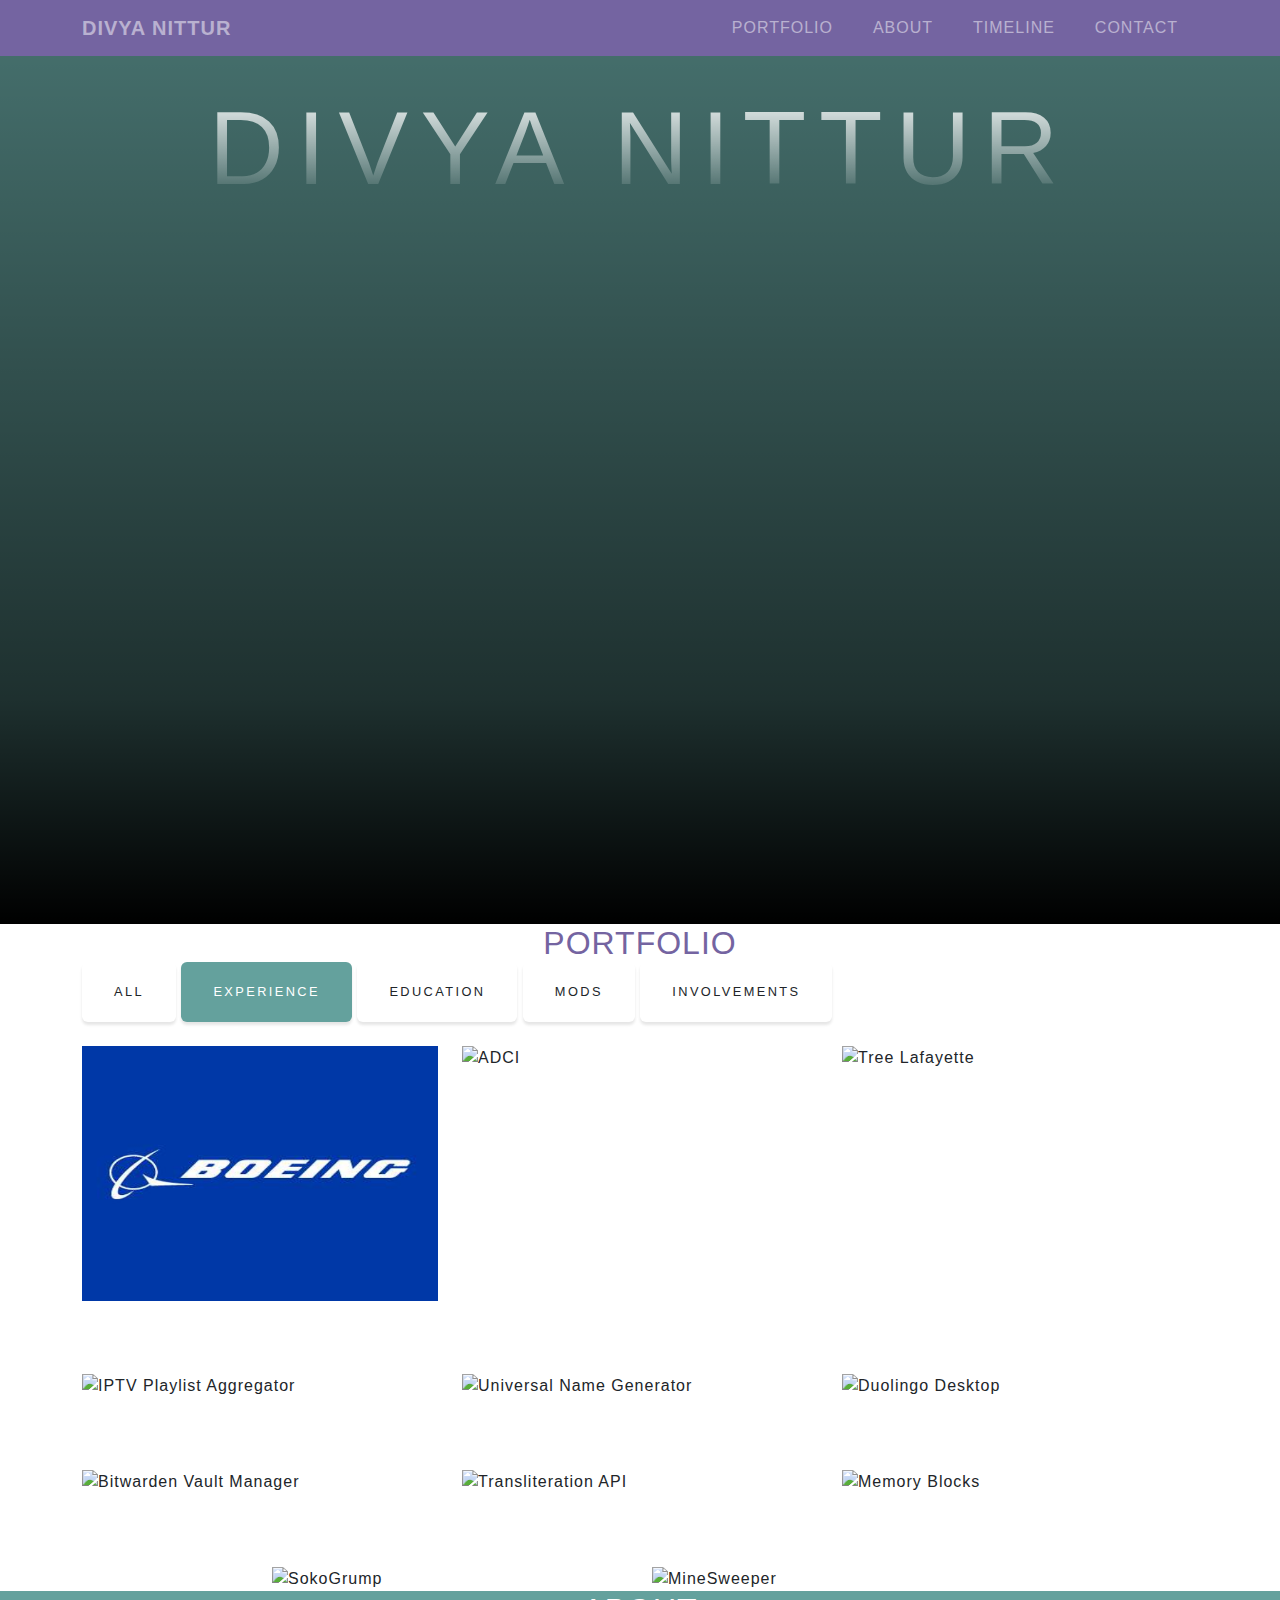
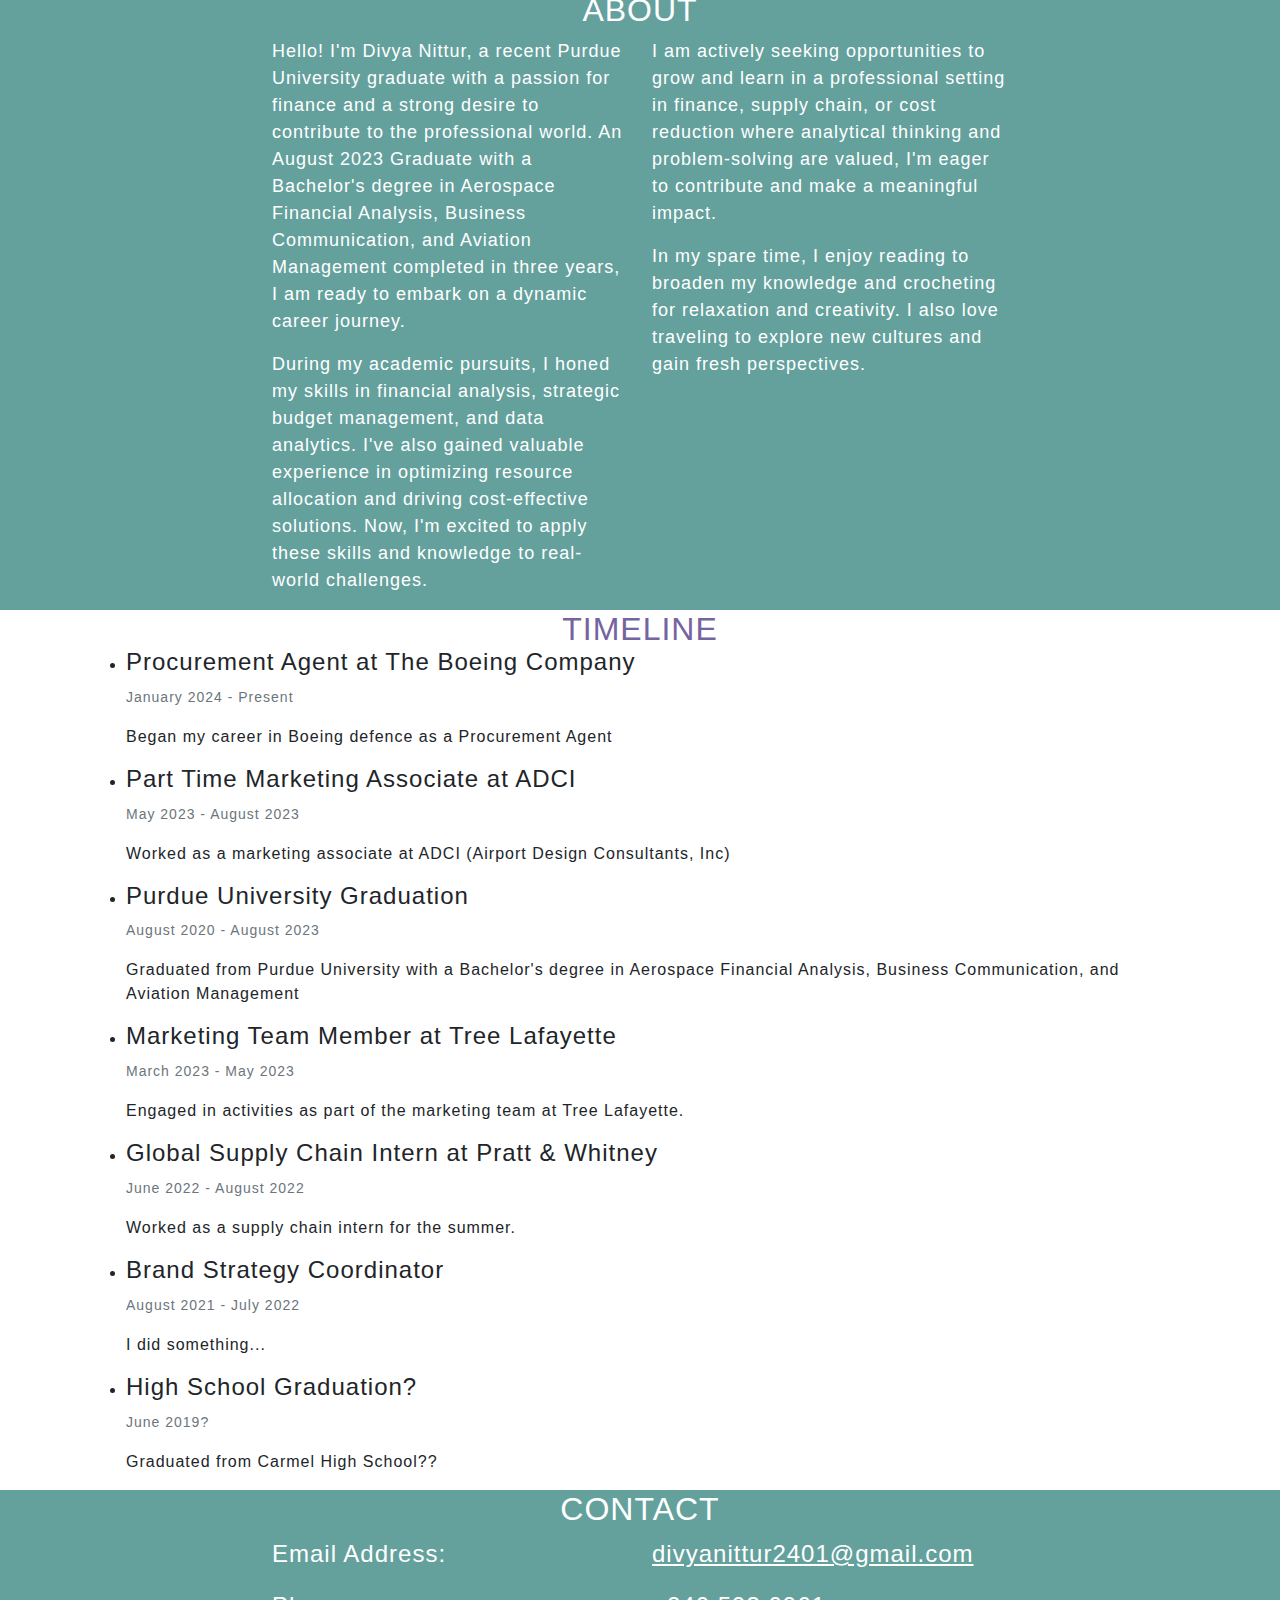
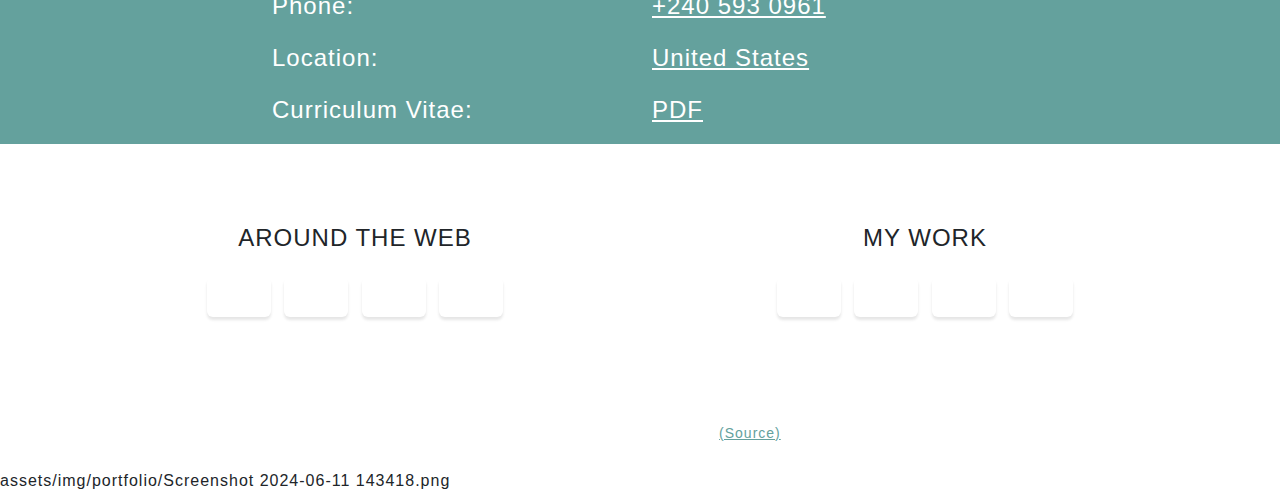
==== commit f1b5a408: "Update index.html" ====
--- a/index.html
+++ b/index.html
@@ -6,7 +6,7 @@
         <meta name="viewport" content="width=device-width, initial-scale=1">
         <meta name="description" content="Divya Nittur Presentation Website">
         <meta name="author" content="Divya Nittur">
-        <meta name="keywords" content="Mlendea,Horatiu,Hori,Narivia">
+        <meta name="keywords" content="Mlendea,Horatiu,Hori,Boeing">
 
          <link rel="icon" href="https://0.gravatar.com/avatar/cc3ed70e998970d2b3e4660cd7d468f28272962ec4d57cb1c76d71b08977422d?size=256">
         <title>Divya Nittur</title>
@@ -18,7 +18,7 @@
         <!-- Bootstrap -->
         <link href="https://cdn.jsdelivr.net/npm/bootstrap@4.6.0/dist/css/bootstrap.min.css" rel="stylesheet" id="bootstrap-css">
         <script src="https://cdn.jsdelivr.net/npm/bootstrap@4.6.0/dist/js/bootstrap.bundle.min.js"></script>
-        <link href="https://startbootstrap.github.io/startbootstrap-freelancer/css/styles.css" rel="stylesheet" />
+        <link href="css/styles.css" rel="stylesheet" />
 
         <!-- JS Plugins -->
         <script src="js/cbpAnimatedHeader.js"></script>
@@ -106,7 +106,7 @@
                 <div id="portfolio-gallery" class="row justify-content-center">
                     <!-- 1,1 -->
                     <div class="col-md-6 col-lg-4 mb-5 wow animate__animated animate__bounceIn filter Experience">
-                        <!-- Narivia-->
+                        <!-- Boeing-->
                         <div class="portfolio-item mx-auto" data-toggle="modal" data-target="#portfolioModalBoeing">
                             <div class="portfolio-item-caption d-flex align-items-center justify-content-center h-100 w-100">
                                 <div class="portfolio-item-caption-content text-center text-white">Boeing</div>
@@ -116,22 +116,22 @@
                     </div>
                     <!-- 2,1 -->
                     <div class="col-md-6 col-lg-4 mb-5 wow animate__animated animate__bounceIn filter mods Experience">
-                        <!-- More Cultural Names -->
-                        <div class="portfolio-item mx-auto" data-toggle="modal" data-target="#portfolioModalMoreCulturalNames">
+                        <!-- ADCI -->
+                        <div class="portfolio-item mx-auto" data-toggle="modal" data-target="#portfolioModalADCI">
                             <div class="portfolio-item-caption d-flex align-items-center justify-content-center h-100 w-100">
-                                <div class="portfolio-item-caption-content text-center text-white">More Cultural Names</div>
-                            </div>
-                            <img class="img-fluid" src="assets/img/portfolio/more-cultural-names.png" alt="More Cultural Names" />
+                                <div class="portfolio-item-caption-content text-center text-white">ADCI</div>
+                            </div>
+                            <img class="img-fluid" src="assets/img/portfolio/AdciLgog.png" alt="ADCI" />
                         </div>
                     </div>
                     <!-- 3,1 -->
-                    <div class="col-md-6 col-lg-4 mb-5 wow animate__animated animate__bounceIn filter Involvements Experience">
-                        <!-- GeForce NOW for Linux -->
-                        <div class="portfolio-item mx-auto" data-toggle="modal" data-target="#portfolioModalGeForceNowElectron">
+                    <div class="col-md-6 col-lg-4 mb-5 wow animate__animated animate__bounceIn filter Experience">
+                        <!-- Tree Lafayette -->
+                        <div class="portfolio-item mx-auto" data-toggle="modal" data-target="#portfolioModalTreeLafayette">
                             <div class="portfolio-item-caption d-flex align-items-center justify-content-center h-100 w-100">
-                                <div class="portfolio-item-caption-content text-center text-white">GeForce NOW for Linux</div>
-                            </div>
-                            <img class="img-fluid" src="assets/img/portfolio/geforcenow-electron.png" alt="GeForce NOW for Linux" />
+                                <div class="portfolio-item-caption-content text-center text-white">Tree Lafayette</div>
+                            </div>
+                            <img class="img-fluid" src="assets/img/portfolio/tree.png" alt="Tree Lafayette" />
                         </div>
                     </div>
                     <!-- 1,2 -->
@@ -592,10 +592,10 @@
                     </div>
                 </div>
             </div>
-        </div>
-
-        <!-- Portfolio Modal: GeForce NOW for Linux-->
-        <div class="portfolio-modal modal fade" id="portfolioModalGeForceNowElectron" tabindex="-1" role="dialog" aria-labelledby="portfolioModalGeForceNowElectronLabel" aria-hidden="true">
+        </div> assets/img/portfolio/Screenshot 2024-06-11 143418.png
+
+        <!-- Portfolio Modal: Tree Lafayette-->
+        <div class="portfolio-modal modal fade" id="portfolioModalTreeLafayette" tabindex="-1" role="dialog" aria-labelledby="portfolioModalTreeLafayetteLabel" aria-hidden="true">
             <div class="modal-dialog modal-xl" role="document">
                 <div class="modal-content">
                     <button class="close" type="button" data-dismiss="modal" aria-label="Close">
@@ -606,7 +606,7 @@
                             <div class="row justify-content-center">
                                 <div class="col-lg-8">
                                     <!-- Portfolio Modal - Title-->
-                                    <h2 class="portfolio-modal-title text-secondary text-uppercase mb-0" id="portfolioModalGeForceNowElectronLabel">GeForce NOW Electron</h2>
+                                    <h2 class="portfolio-modal-title text-secondary text-uppercase mb-0" id="portfolioModalTreeLafayetteLabel">Tree Lafayette</h2>
                                     <!-- Icon Divider-->
                                     <div class="divider-custom">
                                         <div class="divider-custom-line"></div>
@@ -614,28 +614,57 @@
                                         <div class="divider-custom-line"></div>
                                     </div>
                                     <!-- Portfolio Modal - Image-->
-                                    <img class="img-fluid rounded mb-5" src="assets/img/portfolio/geforcenow-electron.png" alt="" />
+                                    <img class="img-fluid rounded mb-5" src="assets/img/portfolio/Screenshot 2024-06-11 143418.png" alt="" />
                                     <!-- Portfolio Modal - Text-->
-                                    <p>A Linux Desktop client for Nvidia's GeForce NOW game streaming service.</p>
-                                    <div class="text-center mt-4">
-                                        <a class="btn btn-lg btn-outline-dark" href="https://github.com/hmlendea/geforcenow-electron">
+                                    <!-- <p>Boeing is a free-to-play turn-based strategy game focused on economy and warfare. It is set in a big part of a fictional world called Boeing, containing it's two main continents.</p>
+                                    <br>
+                                    <p>The player must lead their people to the ultimate victory, by raising the country’s economy and expanding its territories using military force. The enemies will share the same dream and will not give up their territories easily, challenging tactical scenarios that the player must overcome.</p>
+                                    <br>
+                                    <p>The player has at its disposal an array of units and buildings that can be created, each being specific to the faction’s culture.</p> -->
+                                    
+                                          <p>Point 1 - Experience Info</p>
+                                          <p>Point 2:                                   hi       </p>
+                                          <p>Point 3 __________</p>
+                                    
+                                    <!-- <div class="row">
+                                        <div class="col-lg-4 col-md-6 text-center">
+                                            <div class="feature-box">
+                                                <i class="fas fa-4x fa-chess-rook"></i>
+                                                <h3>Strategy</h3>
+                                                <p class="text-muted">Offers a classic 4x turn-based strategy game experience</p>
+                                            </div>
+                                        </div>
+                                        <div class="col-lg-4 col-md-6 text-center">
+                                            <div class="feature-box">
+                                                <i class="fas fa-4x fa-expand"></i>
+                                                <h3>Expandable</h3>
+                                                <p class="text-muted">Supports customized worlds that can offer a whole new experience, and offers Involvements to aid in their creation</p>
+                                            </div>
+                                        </div>
+                                        <div class="col-lg-4 col-md-6 text-center">
+                                            <div class="feature-box">
+                                                <i class="fas fa-4x fa-spinner"></i>
+                                                <h3>In-dev</h3>
+                                                <p class="text-muted">This project is in a continuous state of development and improvement</p>
+                                            </div>
+                                        </div> -->
+                                    </div>
+                                   <!-- <div class="text-center mt-4">
+                                        <a class="btn btn-lg btn-outline-dark" href="https://github.com/hmlendea/Boeing">
                                             <i class="fab fa-fw fa-github"></i>Source
                                         </a>
-                                        <a class="btn btn-lg btn-outline-dark" href="https://flathub.org/apps/details/io.github.hmlendea.geforcenow-electron">
-                                            <i class="fas fa-fw fa-download"></i>Download
-                                        </a>
                                     </div>
                                     <br>
                                     <ul class="list-inline item-details">
-                                        <li>Language: <strong>JavaScript</strong></li>
-                                        <li>Technologies: <strong>Electron</strong></li>
-                                        <li>Operating Systems: <strong>Linux</strong></li>
+                                        <li>Language: <strong>C#, XML</strong></li>
+                                        <li>Technologies: <strong>.NET Core, XNA/MonoGame</strong></li>
+                                        <li>Operating Systems: <strong>Windows, Mac, Linux</strong></li>
                                     </ul>
                                     <br>
                                     <button class="btn btn-primary" data-dismiss="modal">
                                         <i class="fas fa-times fa-fw"></i>
                                         Close Window
-                                    </button>
+                                    </button> -->
                                 </div>
                             </div>
                         </div>
@@ -840,8 +869,8 @@
             </div>
         </div>
 
-        <!-- Portfolio Modal: More Cultural Names-->
-        <div class="portfolio-modal modal fade" id="portfolioModalMoreCulturalNames" tabindex="-1" role="dialog" aria-labelledby="portfolioModalMoreCulturalNamesLabel" aria-hidden="true">
+        <!-- Portfolio Modal: ADCI-->
+        <div class="portfolio-modal modal fade" id="portfolioModalADCI" tabindex="-1" role="dialog" aria-labelledby="portfolioModalADCILabel" aria-hidden="true">
             <div class="modal-dialog modal-xl" role="document">
                 <div class="modal-content">
                     <button class="close" type="button" data-dismiss="modal" aria-label="Close">
@@ -852,7 +881,7 @@
                             <div class="row justify-content-center">
                                 <div class="col-lg-8">
                                     <!-- Portfolio Modal - Title-->
-                                    <h2 class="portfolio-modal-title text-secondary text-uppercase mb-0" id="portfolioModalMoreCulturalNamesLabel">More Cultural Names</h2>
+                                    <h2 class="portfolio-modal-title text-secondary text-uppercase mb-0" id="portfolioModalADCILabel">ADCI</h2>
                                     <!-- Icon Divider-->
                                     <div class="divider-custom">
                                         <div class="divider-custom-line"></div>
@@ -860,60 +889,57 @@
                                         <div class="divider-custom-line"></div>
                                     </div>
                                     <!-- Portfolio Modal - Image-->
-                                    <img class="img-fluid rounded mb-5" src="assets/img/portfolio/more-cultural-names.png" alt="" />
-                                    <!-- Portfolio Modal - Text-->
-                                    <p>This is an ambitious mod for various strategy Education, that dynamically changes the place names based on the culture of their ruler.</p>
-                                    <br>
-                                    <p>It is based on a carefully selected list of alternate place names in various languages, across various time periods.</p>
-                                    <div class="row">
-                                        <div class="col-lg-4 col-md-6 text-center">
-                                            <div class="feature-box">
-                                                <i class="fas fa-4x fa-monument"></i>
-                                                <h3>Authentic</h3>
-                                                <p class="text-muted">The names are authentic and uses the best matches for each game's time period</p>
+                                    <img class="img-fluid rounded mb-5" src="assets/img/portfolio/Adci.png" alt="" />
+                                     <!-- Portfolio Modal - Text-->
+                                    <!-- <p>Boeing is a free-to-play turn-based strategy game focused on economy and warfare. It is set in a big part of a fictional world called Boeing, containing it's two main continents.</p>
+                                    <br>
+                                    <p>The player must lead their people to the ultimate victory, by raising the country’s economy and expanding its territories using military force. The enemies will share the same dream and will not give up their territories easily, challenging tactical scenarios that the player must overcome.</p>
+                                    <br>
+                                    <p>The player has at its disposal an array of units and buildings that can be created, each being specific to the faction’s culture.</p> -->
+                                    
+                                          <p>Point 1 - Experience Info</p>
+                                          <p>Point 2:                                   hi       </p>
+                                          <p>Point 3 __________</p>
+                                    
+                                    <!-- <div class="row">
+                                        <div class="col-lg-4 col-md-6 text-center">
+                                            <div class="feature-box">
+                                                <i class="fas fa-4x fa-chess-rook"></i>
+                                                <h3>Strategy</h3>
+                                                <p class="text-muted">Offers a classic 4x turn-based strategy game experience</p>
                                             </div>
                                         </div>
                                         <div class="col-lg-4 col-md-6 text-center">
                                             <div class="feature-box">
                                                 <i class="fas fa-4x fa-expand"></i>
-                                                <h3>Extensive</h3>
-                                                <p class="text-muted">Contains 150.000+ alternate place names</p>
-                                            </div>
-                                        </div>
-                                        <div class="col-lg-4 col-md-6 text-center">
-                                            <div class="feature-box">
-                                                <i class="fas fa-4x fa-user"></i>
-                                                <h3>Community</h3>
-                                                <p class="text-muted">Community feedback and contributions are instrumental to this mod and its success</p>
-                                            </div>
-                                        </div>
-                                    </div>
-                                    <div class="text-center mt-4">
-                                        <a class="btn btn-lg btn-outline-dark" href="https://github.com/hmlendea/more-cultural-names">
-                                            <i class="fab fa-fw fa-github"> </i>Source
+                                                <h3>Expandable</h3>
+                                                <p class="text-muted">Supports customized worlds that can offer a whole new experience, and offers Involvements to aid in their creation</p>
+                                            </div>
+                                        </div>
+                                        <div class="col-lg-4 col-md-6 text-center">
+                                            <div class="feature-box">
+                                                <i class="fas fa-4x fa-spinner"></i>
+                                                <h3>In-dev</h3>
+                                                <p class="text-muted">This project is in a continuous state of development and improvement</p>
+                                            </div>
+                                        </div> -->
+                                    </div>
+                                   <!-- <div class="text-center mt-4">
+                                        <a class="btn btn-lg btn-outline-dark" href="https://github.com/hmlendea/Boeing">
+                                            <i class="fab fa-fw fa-github"></i>Source
                                         </a>
                                     </div>
-                                    <div class="text-center mt-4">
-                                        <a class="btn btn-lg btn-outline-dark" href="https://hmlendea.github.io/more-cultural-names/workshop">
-                                            <i class="fab fa-fw fa-steam"></i> Download from Steam
-                                        </a>
-                                        <a class="btn btn-lg btn-outline-dark" href="https://hmlendea.github.io/more-cultural-names/nexus">
-                                            <i class="fas fa-compress-arrows-alt"></i> Download from Nexus Mods
-                                        </a>
-                                    </div>
                                     <br>
                                     <ul class="list-inline item-details">
-                                        <li><strong>Supported Education:</strong></li>
-                                        <li>Crusader Kings 2</li>
-                                        <li>Crusader Kings 3</li>
-                                        <li>Hearts of Iron IV</li>
-                                        <li>Imperator: Rome</li>
+                                        <li>Language: <strong>C#, XML</strong></li>
+                                        <li>Technologies: <strong>.NET Core, XNA/MonoGame</strong></li>
+                                        <li>Operating Systems: <strong>Windows, Mac, Linux</strong></li>
                                     </ul>
                                     <br>
                                     <button class="btn btn-primary" data-dismiss="modal">
                                         <i class="fas fa-times fa-fw"></i>
                                         Close Window
-                                    </button>
+                                    </button> -->
                                 </div>
                             </div>
                         </div>
@@ -922,7 +948,7 @@
             </div>
         </div>
 
-        <!-- Portfolio Modal: Narivia-->
+        <!-- Portfolio Modal: Boeing-->
         <div class="portfolio-modal modal fade" id="portfolioModalBoeing" tabindex="-1" role="dialog" aria-labelledby="portfolioModalBoeingLabel" aria-hidden="true">
             <div class="modal-dialog modal-xl" role="document">
                 <div class="modal-content">
@@ -934,7 +960,7 @@
                             <div class="row justify-content-center">
                                 <div class="col-lg-8">
                                     <!-- Portfolio Modal - Title-->
-                                    <h2 class="portfolio-modal-title text-secondary text-uppercase mb-0" id="portfolioModalBoeingLabel">Narivia</h2>
+                                    <h2 class="portfolio-modal-title text-secondary text-uppercase mb-0" id="portfolioModalBoeingLabel">Boeing</h2>
                                     <!-- Icon Divider-->
                                     <div class="divider-custom">
                                         <div class="divider-custom-line"></div>
@@ -944,17 +970,17 @@
                                     <!-- Portfolio Modal - Image-->
                                      <img class="img-fluid rounded mb-5" src="assets/img/portfolio/BoingPlane.png" alt="" /> 
                                     <!-- Portfolio Modal - Text-->
-                                    <!-- <p>Narivia is a free-to-play turn-based strategy game focused on economy and warfare. It is set in a big part of a fictional world called Narivia, containing it's two main continents.</p>
+                                    <!-- <p>Boeing is a free-to-play turn-based strategy game focused on economy and warfare. It is set in a big part of a fictional world called Boeing, containing it's two main continents.</p>
                                     <br>
                                     <p>The player must lead their people to the ultimate victory, by raising the country’s economy and expanding its territories using military force. The enemies will share the same dream and will not give up their territories easily, challenging tactical scenarios that the player must overcome.</p>
                                     <br>
                                     <p>The player has at its disposal an array of units and buildings that can be created, each being specific to the faction’s culture.</p> -->
-                                    <ul>
-                                          <li>Point 1</li>
-                                          <li>Point 2</li>
-                                          <li>Point 3</li>
-                                    </ul>
-                                    <div class="row">
+                                    
+                                          <p>Point 1 - Experience Info</p>
+                                          <p>Point 2:                                   hi       </p>
+                                          <p>Point 3 __________</p>
+                                    
+                                    <!-- <div class="row">
                                         <div class="col-lg-4 col-md-6 text-center">
                                             <div class="feature-box">
                                                 <i class="fas fa-4x fa-chess-rook"></i>
@@ -975,10 +1001,10 @@
                                                 <h3>In-dev</h3>
                                                 <p class="text-muted">This project is in a continuous state of development and improvement</p>
                                             </div>
-                                        </div>
-                                    </div>
-                                    <div class="text-center mt-4">
-                                        <a class="btn btn-lg btn-outline-dark" href="https://github.com/hmlendea/narivia">
+                                        </div> -->
+                                    </div>
+                                   <!-- <div class="text-center mt-4">
+                                        <a class="btn btn-lg btn-outline-dark" href="https://github.com/hmlendea/Boeing">
                                             <i class="fab fa-fw fa-github"></i>Source
                                         </a>
                                     </div>
@@ -992,7 +1018,7 @@
                                     <button class="btn btn-primary" data-dismiss="modal">
                                         <i class="fas fa-times fa-fw"></i>
                                         Close Window
-                                    </button>
+                                    </button> -->
                                 </div>
                             </div>
                         </div>
